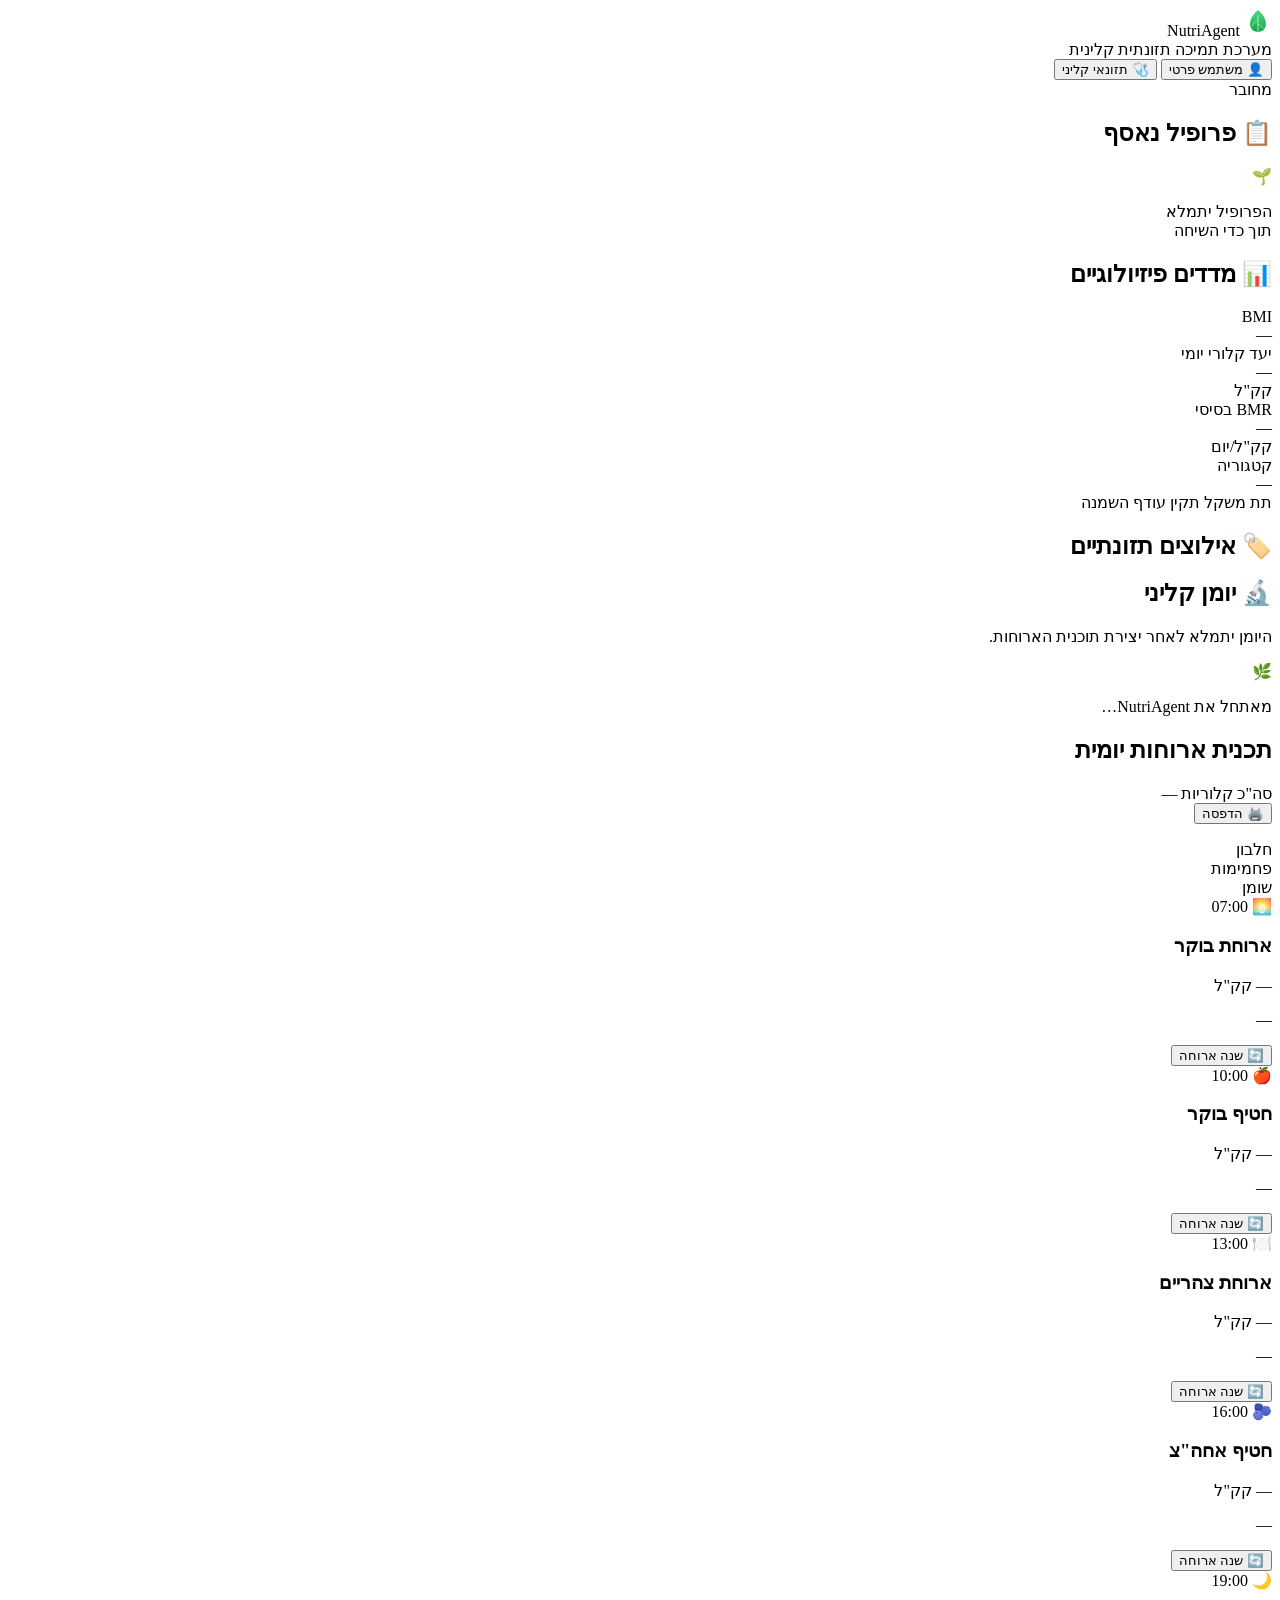
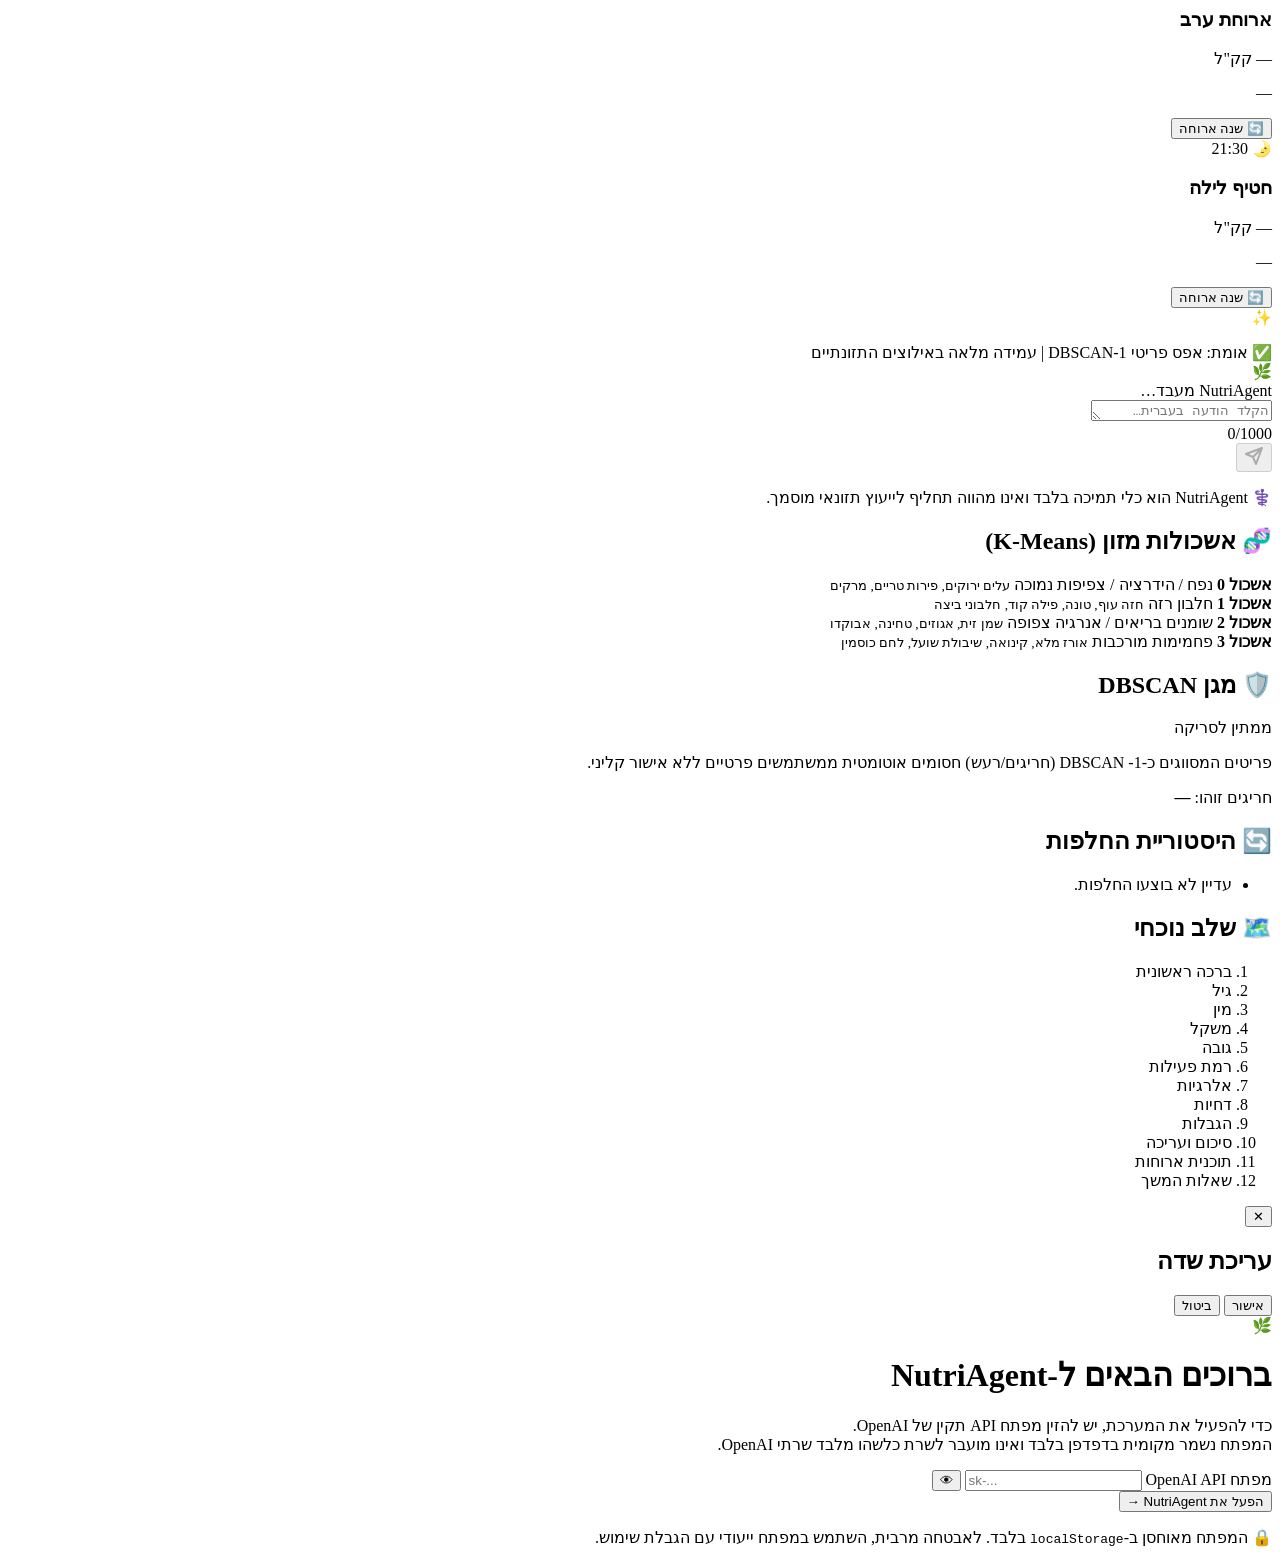
==== index-2.html @ 7a37e605 "Add files via upload" ====
<!DOCTYPE html>
<html lang="he" dir="rtl">
<head>
  <meta charset="UTF-8" />
  <meta name="viewport" content="width=device-width, initial-scale=1.0" />
  <meta name="description" content="NutriAgent – מערכת תמיכה קלינית חכמה לתזונאים ולמשתמשים פרטיים" />
  <meta name="theme-color" content="#0a1628" />
  <title>NutriAgent | מערכת תזונה חכמה</title>

  <!-- ================================================================
       GOOGLE FONTS — Chosen for clinical authority + Hebrew readability
       Heebo: Best-in-class RTL Hebrew display & body font
       DM Serif Display: Elegant Latin/numeral accent headlines
  ================================================================ -->
  <link rel="preconnect" href="https://fonts.googleapis.com" />
  <link rel="preconnect" href="https://fonts.gstatic.com" crossorigin />
  <link
    href="https://fonts.googleapis.com/css2?family=Heebo:wght@300;400;500;600;700;800;900&family=DM+Serif+Display:ital@0;1&family=JetBrains+Mono:wght@400;500&display=swap"
    rel="stylesheet"
  />

  <!-- Main stylesheet -->
  <link rel="stylesheet" href="style.css" />
</head>

<body>

  <!-- ================================================================
       AMBIENT BACKGROUND LAYER
       Subtle animated mesh gradient providing clinical-modern depth
  ================================================================ -->
  <div class="bg-ambient" aria-hidden="true">
    <div class="bg-orb bg-orb--1"></div>
    <div class="bg-orb bg-orb--2"></div>
    <div class="bg-orb bg-orb--3"></div>
    <div class="bg-noise"></div>
  </div>

  <!-- ================================================================
       ROOT APPLICATION WRAPPER
  ================================================================ -->
  <div id="app-root" class="app-root">

    <!-- ============================================================
         TOP NAVIGATION BAR
    ============================================================ -->
    <header class="topbar" role="banner">
      <div class="topbar__inner">

        <!-- Brand -->
        <div class="topbar__brand">
          <div class="brand-logo" aria-hidden="true">
            <span class="brand-logo__icon">
              <!-- Leaf/DNA icon inline SVG -->
              <svg width="28" height="28" viewBox="0 0 28 28" fill="none" xmlns="http://www.w3.org/2000/svg" aria-hidden="true">
                <path d="M14 2C14 2 6 8 6 16C6 20.418 9.582 24 14 24C18.418 24 22 20.418 22 16C22 8 14 2 14 2Z" fill="url(#leafGrad)" />
                <path d="M14 8V24" stroke="rgba(255,255,255,0.4)" stroke-width="1.5" stroke-linecap="round"/>
                <path d="M14 12C14 12 10 14 8 18" stroke="rgba(255,255,255,0.3)" stroke-width="1.2" stroke-linecap="round"/>
                <path d="M14 16C14 16 17 17.5 19 20" stroke="rgba(255,255,255,0.3)" stroke-width="1.2" stroke-linecap="round"/>
                <defs>
                  <linearGradient id="leafGrad" x1="14" y1="2" x2="14" y2="24" gradientUnits="userSpaceOnUse">
                    <stop offset="0%" stop-color="#4ade80"/>
                    <stop offset="100%" stop-color="#16a34a"/>
                  </linearGradient>
                </defs>
              </svg>
            </span>
            <span class="brand-logo__wordmark">
              <span class="brand-logo__nutri">Nutri</span><span class="brand-logo__agent">Agent</span>
            </span>
          </div>
          <div class="brand-tagline">מערכת תמיכה תזונתית קלינית</div>
        </div>

        <!-- Mode toggle: Dietitian / Private User -->
        <nav class="topbar__mode-toggle" role="tablist" aria-label="בחירת מצב שימוש">
          <button
            class="mode-btn mode-btn--active"
            id="btn-mode-private"
            role="tab"
            aria-selected="true"
            aria-controls="panel-chat"
            data-mode="private"
          >
            <span class="mode-btn__icon">👤</span>
            <span class="mode-btn__label">משתמש פרטי</span>
          </button>
          <button
            class="mode-btn"
            id="btn-mode-clinical"
            role="tab"
            aria-selected="false"
            aria-controls="panel-chat"
            data-mode="clinical"
          >
            <span class="mode-btn__icon">🩺</span>
            <span class="mode-btn__label">תזונאי קליני</span>
          </button>
        </nav>

        <!-- Status indicators -->
        <div class="topbar__status" aria-live="polite" aria-atomic="true">
          <div class="status-dot status-dot--online" id="api-status-dot" title="חיבור API פעיל"></div>
          <span class="status-label" id="api-status-label">מחובר</span>
        </div>

      </div>
    </header>

    <!-- ============================================================
         MAIN CONTENT AREA — Three-panel layout
    ============================================================ -->
    <main class="main-layout" role="main">

      <!-- ----------------------------------------------------------
           LEFT SIDEBAR — Patient/User Profile Panel
      ---------------------------------------------------------- -->
      <aside class="sidebar sidebar--left" id="sidebar-profile" aria-label="פרופיל משתמש">
        <div class="sidebar__inner">

          <div class="sidebar__section">
            <h2 class="sidebar__title">
              <span class="sidebar__title-icon" aria-hidden="true">📋</span>
              פרופיל נאסף
            </h2>
            <!-- Profile data slots — populated by chatbot-ui.js -->
            <div class="profile-card" id="profile-card">
              <div class="profile-empty-state" id="profile-empty-state">
                <div class="profile-empty-state__icon" aria-hidden="true">🌱</div>
                <p class="profile-empty-state__text">הפרופיל יתמלא<br/>תוך כדי השיחה</p>
              </div>
              <!-- Dynamic profile fields rendered here -->
              <dl class="profile-fields" id="profile-fields" aria-label="שדות פרופיל תזונתי"></dl>
            </div>
          </div>

          <!-- BMI / BMR Metrics Block -->
          <div class="sidebar__section sidebar__section--metrics" id="metrics-block" aria-hidden="true">
            <h2 class="sidebar__title">
              <span class="sidebar__title-icon" aria-hidden="true">📊</span>
              מדדים פיזיולוגיים
            </h2>
            <div class="metrics-grid">
              <div class="metric-tile" id="metric-bmi">
                <div class="metric-tile__label">BMI</div>
                <div class="metric-tile__value" id="metric-bmi-value">—</div>
                <div class="metric-tile__badge" id="metric-bmi-badge"></div>
              </div>
              <div class="metric-tile" id="metric-calories">
                <div class="metric-tile__label">יעד קלורי יומי</div>
                <div class="metric-tile__value" id="metric-calories-value">—</div>
                <div class="metric-tile__unit">קק"ל</div>
              </div>
              <div class="metric-tile" id="metric-bmr">
                <div class="metric-tile__label">BMR בסיסי</div>
                <div class="metric-tile__value" id="metric-bmr-value">—</div>
                <div class="metric-tile__unit">קק"ל/יום</div>
              </div>
              <div class="metric-tile" id="metric-bmi-category">
                <div class="metric-tile__label">קטגוריה</div>
                <div class="metric-tile__value metric-tile__value--category" id="metric-category-value">—</div>
              </div>
            </div>
            <!-- Pediatric BMI Gauge -->
            <div class="bmi-gauge-container" id="bmi-gauge-container" aria-hidden="true">
              <div class="bmi-gauge__track">
                <div class="bmi-gauge__fill bmi-gauge__fill--underweight"></div>
                <div class="bmi-gauge__fill bmi-gauge__fill--normal"></div>
                <div class="bmi-gauge__fill bmi-gauge__fill--overweight"></div>
                <div class="bmi-gauge__fill bmi-gauge__fill--obese"></div>
              </div>
              <div class="bmi-gauge__needle" id="bmi-gauge-needle" aria-hidden="true"></div>
              <div class="bmi-gauge__labels">
                <span>תת משקל</span>
                <span>תקין</span>
                <span>עודף</span>
                <span>השמנה</span>
              </div>
            </div>
          </div>

          <!-- Dietary Tags Cloud -->
          <div class="sidebar__section" id="dietary-tags-section" aria-hidden="true">
            <h2 class="sidebar__title">
              <span class="sidebar__title-icon" aria-hidden="true">🏷️</span>
              אילוצים תזונתיים
            </h2>
            <div class="tags-cloud" id="dietary-tags-cloud" aria-label="תגי אילוצים תזונתיים"></div>
          </div>

          <!-- Clinical audit note (visible only in clinical mode) -->
          <div class="sidebar__section sidebar__section--clinical" id="clinical-audit-section" aria-hidden="true">
            <h2 class="sidebar__title">
              <span class="sidebar__title-icon" aria-hidden="true">🔬</span>
              יומן קליני
            </h2>
            <div class="clinical-log" id="clinical-log">
              <p class="clinical-log__empty">היומן יתמלא לאחר יצירת תוכנית הארוחות.</p>
            </div>
          </div>

        </div>
      </aside>

      <!-- ----------------------------------------------------------
           CENTER PANEL — Chat Interface
      ---------------------------------------------------------- -->
      <section
        class="chat-panel"
        id="panel-chat"
        role="tabpanel"
        aria-labelledby="btn-mode-private"
      >

        <!-- Chat messages scroll area -->
        <div
          class="chat-messages"
          id="chat-messages"
          role="log"
          aria-live="polite"
          aria-relevant="additions"
          aria-label="הודעות שיחה"
        >
          <!-- Dynamic message bubbles rendered here by chatbot-ui.js -->

          <!-- Initial loader shown until FSM boots -->
          <div class="chat-boot-loader" id="chat-boot-loader" aria-live="assertive">
            <div class="boot-spinner" aria-hidden="true">
              <div class="boot-spinner__ring"></div>
              <div class="boot-spinner__leaf" aria-hidden="true">🌿</div>
            </div>
            <p class="boot-text">מאתחל את NutriAgent…</p>
          </div>

        </div>

        <!-- --------------------------------------------------------
             MEAL PLAN DASHBOARD — Hidden until plan is generated
        -------------------------------------------------------- -->
        <div
          class="meal-dashboard"
          id="meal-dashboard"
          aria-label="לוח תכנית ארוחות יומית"
          aria-hidden="true"
          role="region"
        >
          <!-- Dashboard Header -->
          <div class="meal-dashboard__header">
            <div class="meal-dashboard__title-group">
              <h2 class="meal-dashboard__title">תכנית ארוחות יומית</h2>
              <p class="meal-dashboard__subtitle" id="meal-plan-date"></p>
            </div>
            <div class="meal-dashboard__totals" id="meal-dashboard-totals" aria-label="סיכום קלורי">
              <div class="total-badge">
                <span class="total-badge__label">סה"כ קלוריות</span>
                <span class="total-badge__value" id="total-calories-display">—</span>
              </div>
            </div>
            <button
              class="btn btn--secondary btn--sm"
              id="btn-print-plan"
              aria-label="הדפסת תוכנית ארוחות"
              title="הדפס / שמור PDF"
            >
              <span aria-hidden="true">🖨️</span> הדפסה
            </button>
          </div>

          <!-- Calorie Calculation Clinical Breakdown -->
          <div class="calorie-breakdown-strip" id="calorie-breakdown-strip" aria-label="פירוט חישוב קלורי">
            <p class="calorie-breakdown-strip__text" id="calorie-breakdown-text"></p>
          </div>

          <!-- Macro Distribution Bar -->
          <div class="macro-bar-container" id="macro-bar-container" aria-label="התפלגות מאקרו-נוטריאנטים" aria-hidden="true">
            <div class="macro-bar" id="macro-bar">
              <div class="macro-bar__segment macro-bar__segment--protein" id="macro-seg-protein" style="width:0%">
                <span class="macro-bar__label">חלבון</span>
              </div>
              <div class="macro-bar__segment macro-bar__segment--carbs" id="macro-seg-carbs" style="width:0%">
                <span class="macro-bar__label">פחמימות</span>
              </div>
              <div class="macro-bar__segment macro-bar__segment--fat" id="macro-seg-fat" style="width:0%">
                <span class="macro-bar__label">שומן</span>
              </div>
            </div>
          </div>

          <!-- 6-Meal Grid -->
          <div class="meals-grid" id="meals-grid" aria-label="רשת ארוחות יומית">

            <!-- BREAKFAST -->
            <article class="meal-card" id="meal-card-breakfast" data-meal="breakfast" aria-label="ארוחת בוקר">
              <div class="meal-card__header">
                <div class="meal-card__time-badge">
                  <span class="meal-card__emoji" aria-hidden="true">🌅</span>
                  <span class="meal-card__time">07:00</span>
                </div>
                <h3 class="meal-card__meal-name">ארוחת בוקר</h3>
                <div class="meal-card__calories">
                  <span class="meal-card__cal-value" id="cal-breakfast">—</span>
                  <span class="meal-card__cal-unit">קק"ל</span>
                </div>
              </div>
              <div class="meal-card__body">
                <p class="meal-card__item-name" id="meal-name-breakfast">—</p>
                <p class="meal-card__description" id="meal-desc-breakfast"></p>
              </div>
              <div class="meal-card__footer">
                <div class="meal-card__cluster-tag" id="cluster-breakfast" aria-label="אשכול תזונתי"></div>
                <button
                  class="btn btn--swap"
                  data-meal="breakfast"
                  aria-label="החלפת ארוחת בוקר"
                  title="🔄 שנה ארוחה"
                >
                  🔄 שנה ארוחה
                </button>
              </div>
            </article>

            <!-- MORNING SNACK -->
            <article class="meal-card meal-card--snack" id="meal-card-morning_snack" data-meal="morning_snack" aria-label="חטיף בוקר">
              <div class="meal-card__header">
                <div class="meal-card__time-badge">
                  <span class="meal-card__emoji" aria-hidden="true">🍎</span>
                  <span class="meal-card__time">10:00</span>
                </div>
                <h3 class="meal-card__meal-name">חטיף בוקר</h3>
                <div class="meal-card__calories">
                  <span class="meal-card__cal-value" id="cal-morning_snack">—</span>
                  <span class="meal-card__cal-unit">קק"ל</span>
                </div>
              </div>
              <div class="meal-card__body">
                <p class="meal-card__item-name" id="meal-name-morning_snack">—</p>
                <p class="meal-card__description" id="meal-desc-morning_snack"></p>
              </div>
              <div class="meal-card__footer">
                <div class="meal-card__cluster-tag" id="cluster-morning_snack"></div>
                <button
                  class="btn btn--swap"
                  data-meal="morning_snack"
                  aria-label="החלפת חטיף בוקר"
                >
                  🔄 שנה ארוחה
                </button>
              </div>
            </article>

            <!-- LUNCH -->
            <article class="meal-card meal-card--main" id="meal-card-lunch" data-meal="lunch" aria-label="ארוחת צהריים">
              <div class="meal-card__header">
                <div class="meal-card__time-badge">
                  <span class="meal-card__emoji" aria-hidden="true">🍽️</span>
                  <span class="meal-card__time">13:00</span>
                </div>
                <h3 class="meal-card__meal-name">ארוחת צהריים</h3>
                <div class="meal-card__calories">
                  <span class="meal-card__cal-value" id="cal-lunch">—</span>
                  <span class="meal-card__cal-unit">קק"ל</span>
                </div>
              </div>
              <div class="meal-card__body">
                <p class="meal-card__item-name" id="meal-name-lunch">—</p>
                <p class="meal-card__description" id="meal-desc-lunch"></p>
              </div>
              <div class="meal-card__footer">
                <div class="meal-card__cluster-tag" id="cluster-lunch"></div>
                <button
                  class="btn btn--swap"
                  data-meal="lunch"
                  aria-label="החלפת ארוחת צהריים"
                >
                  🔄 שנה ארוחה
                </button>
              </div>
            </article>

            <!-- AFTERNOON SNACK -->
            <article class="meal-card meal-card--snack" id="meal-card-afternoon_snack" data-meal="afternoon_snack" aria-label="חטיף אחר הצהריים">
              <div class="meal-card__header">
                <div class="meal-card__time-badge">
                  <span class="meal-card__emoji" aria-hidden="true">🫐</span>
                  <span class="meal-card__time">16:00</span>
                </div>
                <h3 class="meal-card__meal-name">חטיף אחה"צ</h3>
                <div class="meal-card__calories">
                  <span class="meal-card__cal-value" id="cal-afternoon_snack">—</span>
                  <span class="meal-card__cal-unit">קק"ל</span>
                </div>
              </div>
              <div class="meal-card__body">
                <p class="meal-card__item-name" id="meal-name-afternoon_snack">—</p>
                <p class="meal-card__description" id="meal-desc-afternoon_snack"></p>
              </div>
              <div class="meal-card__footer">
                <div class="meal-card__cluster-tag" id="cluster-afternoon_snack"></div>
                <button
                  class="btn btn--swap"
                  data-meal="afternoon_snack"
                  aria-label="החלפת חטיף אחר הצהריים"
                >
                  🔄 שנה ארוחה
                </button>
              </div>
            </article>

            <!-- DINNER -->
            <article class="meal-card meal-card--main" id="meal-card-dinner" data-meal="dinner" aria-label="ארוחת ערב">
              <div class="meal-card__header">
                <div class="meal-card__time-badge">
                  <span class="meal-card__emoji" aria-hidden="true">🌙</span>
                  <span class="meal-card__time">19:00</span>
                </div>
                <h3 class="meal-card__meal-name">ארוחת ערב</h3>
                <div class="meal-card__calories">
                  <span class="meal-card__cal-value" id="cal-dinner">—</span>
                  <span class="meal-card__cal-unit">קק"ל</span>
                </div>
              </div>
              <div class="meal-card__body">
                <p class="meal-card__item-name" id="meal-name-dinner">—</p>
                <p class="meal-card__description" id="meal-desc-dinner"></p>
              </div>
              <div class="meal-card__footer">
                <div class="meal-card__cluster-tag" id="cluster-dinner"></div>
                <button
                  class="btn btn--swap"
                  data-meal="dinner"
                  aria-label="החלפת ארוחת ערב"
                >
                  🔄 שנה ארוחה
                </button>
              </div>
            </article>

            <!-- EVENING SNACK -->
            <article class="meal-card meal-card--snack" id="meal-card-evening_snack" data-meal="evening_snack" aria-label="חטיף לילה">
              <div class="meal-card__header">
                <div class="meal-card__time-badge">
                  <span class="meal-card__emoji" aria-hidden="true">🌛</span>
                  <span class="meal-card__time">21:30</span>
                </div>
                <h3 class="meal-card__meal-name">חטיף לילה</h3>
                <div class="meal-card__calories">
                  <span class="meal-card__cal-value" id="cal-evening_snack">—</span>
                  <span class="meal-card__cal-unit">קק"ל</span>
                </div>
              </div>
              <div class="meal-card__body">
                <p class="meal-card__item-name" id="meal-name-evening_snack">—</p>
                <p class="meal-card__description" id="meal-desc-evening_snack"></p>
              </div>
              <div class="meal-card__footer">
                <div class="meal-card__cluster-tag" id="cluster-evening_snack"></div>
                <button
                  class="btn btn--swap"
                  data-meal="evening_snack"
                  aria-label="החלפת חטיף לילה"
                >
                  🔄 שנה ארוחה
                </button>
              </div>
            </article>

          </div><!-- /meals-grid -->

          <!-- AI Summary Banner -->
          <div class="plan-summary-banner" id="plan-summary-banner" aria-label="סיכום תוכנית תזונה" aria-hidden="true">
            <div class="plan-summary-banner__icon" aria-hidden="true">✨</div>
            <p class="plan-summary-banner__text" id="plan-summary-text"></p>
          </div>

          <!-- DBSCAN Compliance Badge -->
          <div class="compliance-badge" id="compliance-badge" aria-label="אישור עמידה בסטנדרטים" aria-hidden="true">
            <span class="compliance-badge__icon" aria-hidden="true">✅</span>
            <span class="compliance-badge__text">אומת: אפס פריטי DBSCAN-1 | עמידה מלאה באילוצים התזונתיים</span>
          </div>

        </div><!-- /meal-dashboard -->

        <!-- --------------------------------------------------------
             CHAT INPUT AREA
        -------------------------------------------------------- -->
        <div class="chat-input-area" id="chat-input-area" role="form" aria-label="אזור הקלדת הודעה">

          <!-- Typing indicator (shown while AI is processing) -->
          <div class="typing-indicator" id="typing-indicator" aria-hidden="true" aria-live="polite">
            <div class="typing-indicator__avatar" aria-hidden="true">🌿</div>
            <div class="typing-indicator__dots" aria-label="NutriAgent מקליד...">
              <span></span><span></span><span></span>
            </div>
            <span class="typing-indicator__label">NutriAgent מעבד…</span>
          </div>

          <!-- Quick-reply suggestion chips -->
          <div class="quick-chips" id="quick-chips" role="group" aria-label="תגובות מהירות מוצעות" aria-hidden="true">
            <!-- Populated dynamically by chatbot-ui.js -->
          </div>

          <!-- Main input row -->
          <div class="input-row">
            <div class="input-wrapper">
              <textarea
                id="user-input"
                class="chat-input"
                rows="1"
                placeholder="הקלד הודעה בעברית…"
                aria-label="שדה הקלדת הודעה בעברית"
                aria-multiline="true"
                autocomplete="off"
                autocorrect="off"
                spellcheck="false"
                dir="rtl"
                maxlength="1000"
              ></textarea>
              <div class="input-char-counter" id="input-char-counter" aria-hidden="true">
                <span id="char-count">0</span>/1000
              </div>
            </div>
            <button
              class="btn btn--send"
              id="btn-send"
              aria-label="שלח הודעה"
              title="שלח (Enter)"
              disabled
            >
              <svg width="20" height="20" viewBox="0 0 20 20" fill="none" xmlns="http://www.w3.org/2000/svg" aria-hidden="true">
                <path d="M18 2L9 11M18 2L12 18L9 11M18 2L2 8L9 11" stroke="currentColor" stroke-width="2" stroke-linecap="round" stroke-linejoin="round"/>
              </svg>
            </button>
          </div>

          <!-- Disclaimer strip -->
          <p class="input-disclaimer">
            ⚕️ NutriAgent הוא כלי תמיכה בלבד ואינו מהווה תחליף לייעוץ תזונאי מוסמך.
          </p>

        </div><!-- /chat-input-area -->

      </section><!-- /chat-panel -->

      <!-- ----------------------------------------------------------
           RIGHT SIDEBAR — Nutritional Intelligence Panel
      ---------------------------------------------------------- -->
      <aside class="sidebar sidebar--right" id="sidebar-intel" aria-label="מידע תזונתי נוסף">
        <div class="sidebar__inner">

          <!-- K-Means Cluster Legend -->
          <div class="sidebar__section">
            <h2 class="sidebar__title">
              <span class="sidebar__title-icon" aria-hidden="true">🧬</span>
              אשכולות מזון (K-Means)
            </h2>
            <div class="cluster-legend">
              <div class="cluster-legend__item cluster-legend__item--0">
                <div class="cluster-legend__dot"></div>
                <div class="cluster-legend__info">
                  <strong>אשכול 0</strong>
                  <span>נפח / הידרציה / צפיפות נמוכה</span>
                  <small>עלים ירוקים, פירות טריים, מרקים</small>
                </div>
              </div>
              <div class="cluster-legend__item cluster-legend__item--1">
                <div class="cluster-legend__dot"></div>
                <div class="cluster-legend__info">
                  <strong>אשכול 1</strong>
                  <span>חלבון רזה</span>
                  <small>חזה עוף, טונה, פילה קוד, חלבוני ביצה</small>
                </div>
              </div>
              <div class="cluster-legend__item cluster-legend__item--2">
                <div class="cluster-legend__dot"></div>
                <div class="cluster-legend__info">
                  <strong>אשכול 2</strong>
                  <span>שומנים בריאים / אנרגיה צפופה</span>
                  <small>שמן זית, אגוזים, טחינה, אבוקדו</small>
                </div>
              </div>
              <div class="cluster-legend__item cluster-legend__item--3">
                <div class="cluster-legend__dot"></div>
                <div class="cluster-legend__info">
                  <strong>אשכול 3</strong>
                  <span>פחמימות מורכבות</span>
                  <small>אורז מלא, קינואה, שיבולת שועל, לחם כוסמין</small>
                </div>
              </div>
            </div>
          </div>

          <!-- DBSCAN Guardrail Status -->
          <div class="sidebar__section">
            <h2 class="sidebar__title">
              <span class="sidebar__title-icon" aria-hidden="true">🛡️</span>
              מגן DBSCAN
            </h2>
            <div class="dbscan-status-card" id="dbscan-status-card">
              <div class="dbscan-status-card__header">
                <span class="dbscan-status-card__badge dbscan-status-card__badge--idle" id="dbscan-badge">
                  ממתין לסריקה
                </span>
              </div>
              <p class="dbscan-status-card__desc">
                פריטים המסווגים כ-DBSCAN -1 (חריגים/רעש) חסומים אוטומטית ממשתמשים פרטיים ללא אישור קליני.
              </p>
              <div class="dbscan-outlier-count" id="dbscan-outlier-count" aria-hidden="true">
                <span>חריגים זוהו:</span>
                <strong id="dbscan-count-val">—</strong>
              </div>
            </div>
          </div>

          <!-- Swap History Log -->
          <div class="sidebar__section" id="swap-history-section">
            <h2 class="sidebar__title">
              <span class="sidebar__title-icon" aria-hidden="true">🔄</span>
              היסטוריית החלפות
            </h2>
            <ul class="swap-history-list" id="swap-history-list" aria-label="רשימת החלפות ארוחות" aria-live="polite">
              <li class="swap-history-list__empty" id="swap-history-empty">
                עדיין לא בוצעו החלפות.
              </li>
            </ul>
          </div>

          <!-- Progress / FSM Stage indicator -->
          <div class="sidebar__section">
            <h2 class="sidebar__title">
              <span class="sidebar__title-icon" aria-hidden="true">🗺️</span>
              שלב נוכחי
            </h2>
            <ol class="fsm-stage-list" id="fsm-stage-list" aria-label="מצב אסיף הנתונים">
              <li class="fsm-stage fsm-stage--active" data-stage="greeting">ברכה ראשונית</li>
              <li class="fsm-stage" data-stage="age">גיל</li>
              <li class="fsm-stage" data-stage="gender">מין</li>
              <li class="fsm-stage" data-stage="weight">משקל</li>
              <li class="fsm-stage" data-stage="height">גובה</li>
              <li class="fsm-stage" data-stage="activity">רמת פעילות</li>
              <li class="fsm-stage" data-stage="allergies">אלרגיות</li>
              <li class="fsm-stage" data-stage="dislikes">דחיות</li>
              <li class="fsm-stage" data-stage="restrictions">הגבלות</li>
              <li class="fsm-stage" data-stage="summary">סיכום ועריכה</li>
              <li class="fsm-stage" data-stage="meal_plan">תוכנית ארוחות</li>
              <li class="fsm-stage" data-stage="followup">שאלות המשך</li>
            </ol>
          </div>

        </div>
      </aside><!-- /sidebar-right -->

    </main><!-- /main-layout -->

    <!-- ============================================================
         GLOBAL MODAL — Used for edit field dialogs & confirmations
    ============================================================ -->
    <div
      class="modal-overlay"
      id="modal-overlay"
      role="dialog"
      aria-modal="true"
      aria-labelledby="modal-title"
      aria-hidden="true"
    >
      <div class="modal" id="modal">
        <button class="modal__close" id="modal-close" aria-label="סגור חלון">✕</button>
        <h2 class="modal__title" id="modal-title">עריכת שדה</h2>
        <div class="modal__body" id="modal-body">
          <!-- Dynamic content injected by chatbot-ui.js -->
        </div>
        <div class="modal__footer">
          <button class="btn btn--primary" id="modal-confirm">אישור</button>
          <button class="btn btn--ghost" id="modal-cancel">ביטול</button>
        </div>
      </div>
    </div>

    <!-- ============================================================
         TOAST NOTIFICATION CONTAINER
    ============================================================ -->
    <div
      class="toast-container"
      id="toast-container"
      role="status"
      aria-live="polite"
      aria-atomic="false"
      aria-label="התראות מערכת"
    ></div>

    <!-- ============================================================
         API KEY SETUP OVERLAY — Shown on first launch if no key found
    ============================================================ -->
    <div
      class="api-key-overlay"
      id="api-key-overlay"
      role="dialog"
      aria-modal="true"
      aria-labelledby="api-key-overlay-title"
      aria-hidden="true"
    >
      <div class="api-key-card">
        <div class="api-key-card__logo" aria-hidden="true">🌿</div>
        <h1 class="api-key-card__title" id="api-key-overlay-title">ברוכים הבאים ל-NutriAgent</h1>
        <p class="api-key-card__desc">
          כדי להפעיל את המערכת, יש להזין מפתח API תקין של OpenAI.<br/>
          המפתח נשמר מקומית בדפדפן בלבד ואינו מועבר לשרת כלשהו מלבד שרתי OpenAI.
        </p>
        <div class="api-key-card__input-group">
          <label for="api-key-input" class="api-key-card__label">מפתח OpenAI API</label>
          <input
            type="password"
            id="api-key-input"
            class="api-key-card__input"
            placeholder="sk-..."
            autocomplete="off"
            spellcheck="false"
            dir="ltr"
            aria-required="true"
          />
          <button class="api-key-card__toggle" id="api-key-toggle" aria-label="הצג/הסתר מפתח" type="button">👁</button>
        </div>
        <div class="api-key-card__error" id="api-key-error" aria-live="assertive" role="alert"></div>
        <button class="btn btn--primary btn--full" id="api-key-confirm">
          הפעל את NutriAgent →
        </button>
        <p class="api-key-card__note">
          🔒 המפתח מאוחסן ב-<code>localStorage</code> בלבד. לאבטחה מרבית, השתמש במפתח ייעודי עם הגבלת שימוש.
        </p>
      </div>
    </div>

  </div><!-- /app-root -->

  <!-- ================================================================
       SCRIPTS — Loaded in dependency order
       All modules use ES6 patterns; deferred to after DOM parse
  ================================================================ -->
  <script src="openaiclient.js" defer></script>
  <script src="chatbot.js" defer></script>
  <script src="chatbot-ui.js" defer></script>

</body>
</html>
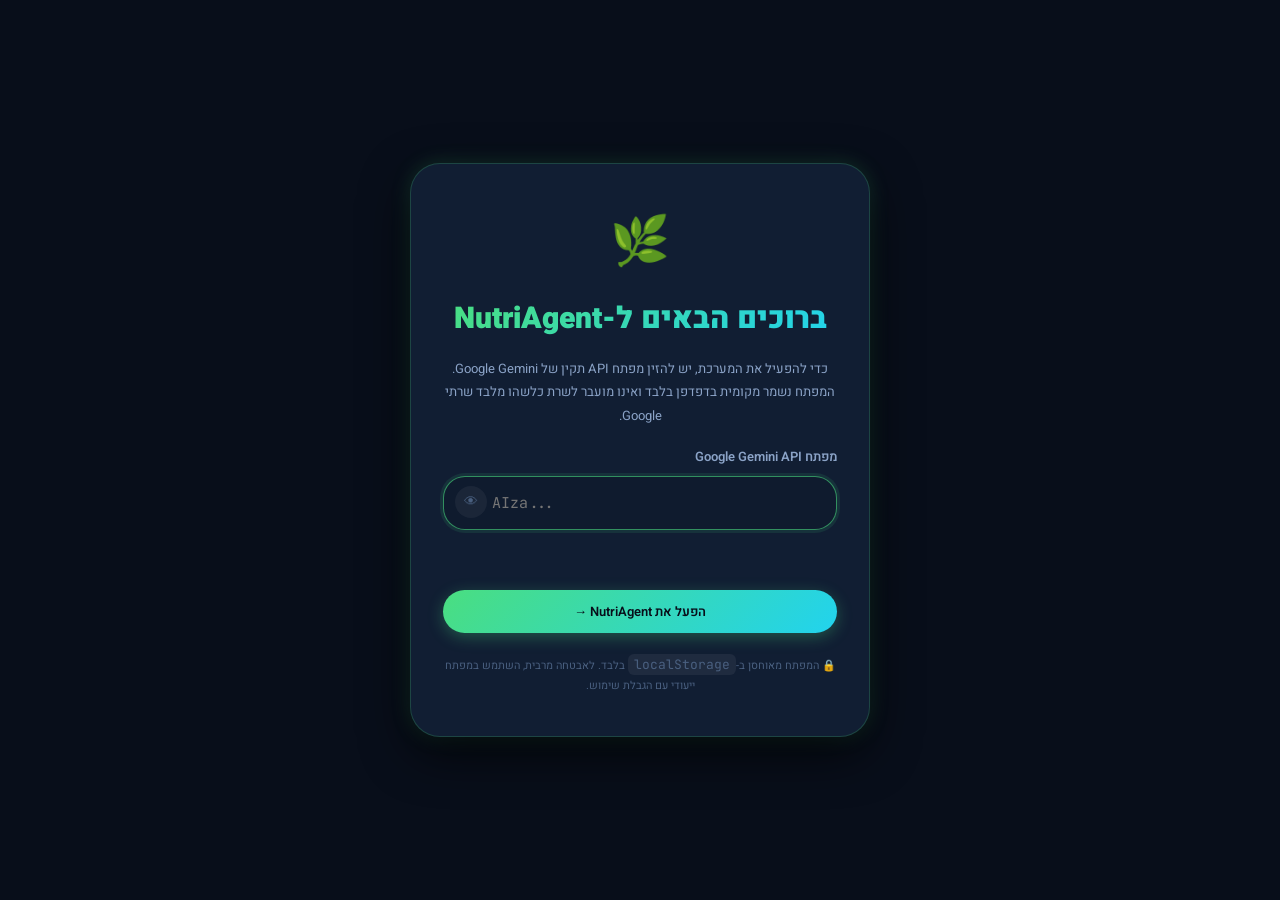
==== commit 70af3db1: "Migrate to Gemini 2.5 Flash, adult architecture, datasets & debug logger - Replace OpenAI client wit" ====
--- a/index-2.html
+++ b/index-2.html
@@ -702,16 +702,16 @@
         <div class="api-key-card__logo" aria-hidden="true">🌿</div>
         <h1 class="api-key-card__title" id="api-key-overlay-title">ברוכים הבאים ל-NutriAgent</h1>
         <p class="api-key-card__desc">
-          כדי להפעיל את המערכת, יש להזין מפתח API תקין של OpenAI.<br/>
-          המפתח נשמר מקומית בדפדפן בלבד ואינו מועבר לשרת כלשהו מלבד שרתי OpenAI.
+          כדי להפעיל את המערכת, יש להזין מפתח API תקין של Google Gemini.<br/>
+          המפתח נשמר מקומית בדפדפן בלבד ואינו מועבר לשרת כלשהו מלבד שרתי Google.
         </p>
         <div class="api-key-card__input-group">
-          <label for="api-key-input" class="api-key-card__label">מפתח OpenAI API</label>
+          <label for="api-key-input" class="api-key-card__label">מפתח Google Gemini API</label>
           <input
             type="password"
             id="api-key-input"
             class="api-key-card__input"
-            placeholder="sk-..."
+            placeholder="AIza..."
             autocomplete="off"
             spellcheck="false"
             dir="ltr"
@@ -735,7 +735,8 @@
        SCRIPTS — Loaded in dependency order
        All modules use ES6 patterns; deferred to after DOM parse
   ================================================================ -->
-  <script src="openaiclient.js" defer></script>
+  <script src="nutrilogger.js"></script>
+  <script src="geminiclient.js" defer></script>
   <script src="chatbot.js" defer></script>
   <script src="chatbot-ui.js" defer></script>
 
--- a/style.css
+++ b/style.css
@@ -0,0 +1,2362 @@
+/* ================================================================
+   NUTRIAGENT — MASTER STYLESHEET
+   Clinical-Modern Dark Theme | RTL Hebrew | Production Grade
+   
+   Table of Contents:
+   01. CSS Custom Properties (Design Tokens)
+   02. Reset & Base
+   03. Typography
+   04. Ambient Background
+   05. App Root & Layout
+   06. Top Navigation Bar
+   07. Mode Toggle
+   08. Sidebar (Left & Right)
+   09. Profile Card & Fields
+   10. Metrics Grid & BMI Gauge
+   11. Tags Cloud & Dietary Tags
+   12. Cluster Legend
+   13. DBSCAN Status Card
+   14. FSM Stage List
+   15. Chat Panel
+   16. Chat Messages & Bubbles
+   17. Typing Indicator
+   18. Quick Chips
+   19. Chat Input Area
+   20. Meal Dashboard
+   21. Meal Cards
+   22. Macro Bar
+   23. Plan Summary Banner
+   24. Compliance Badge
+   25. Swap History
+   26. Modal
+   27. Toast Notifications
+   28. API Key Overlay
+   29. Buttons
+   30. Scrollbars
+   31. Animations & Keyframes
+   32. Responsive / Media Queries
+================================================================ */
+
+
+/* ================================================================
+   01. CSS CUSTOM PROPERTIES — Design Tokens
+================================================================ */
+:root {
+  /* --- Color Palette --- */
+  --color-bg-base:        #080e1a;
+  --color-bg-surface:     #0d1525;
+  --color-bg-elevated:    #111e33;
+  --color-bg-card:        #142038;
+  --color-bg-card-hover:  #1a2b47;
+  --color-bg-input:       #0f1b2e;
+  --color-bg-overlay:     rgba(8, 14, 26, 0.85);
+
+  --color-border:         rgba(255, 255, 255, 0.07);
+  --color-border-active:  rgba(74, 222, 128, 0.35);
+  --color-border-focus:   rgba(74, 222, 128, 0.6);
+
+  /* --- Brand / Accent --- */
+  --color-accent-primary:   #4ade80;   /* emerald green */
+  --color-accent-secondary: #22d3ee;   /* cyan */
+  --color-accent-warm:      #fb923c;   /* orange — warnings */
+  --color-accent-danger:    #f87171;   /* red — alerts */
+  --color-accent-purple:    #a78bfa;   /* purple — clinical */
+  --color-accent-gold:      #fbbf24;   /* gold — highlights */
+
+  /* --- Text --- */
+  --color-text-primary:   #e8f0fe;
+  --color-text-secondary: #8ba3c7;
+  --color-text-muted:     #4a6080;
+  --color-text-inverse:   #080e1a;
+  --color-text-accent:    #4ade80;
+
+  /* --- Cluster Colors --- */
+  --cluster-0: #22d3ee;   /* hydration/volume — cyan */
+  --cluster-1: #4ade80;   /* lean protein — green */
+  --cluster-2: #fbbf24;   /* healthy fats — gold */
+  --cluster-3: #c084fc;   /* complex carbs — purple */
+
+  /* --- BMI Category Colors --- */
+  --bmi-underweight: #60a5fa;
+  --bmi-normal:      #4ade80;
+  --bmi-overweight:  #fbbf24;
+  --bmi-obese:       #f87171;
+
+  /* --- Spacing Scale --- */
+  --space-1:  4px;
+  --space-2:  8px;
+  --space-3:  12px;
+  --space-4:  16px;
+  --space-5:  20px;
+  --space-6:  24px;
+  --space-8:  32px;
+  --space-10: 40px;
+  --space-12: 48px;
+  --space-16: 64px;
+
+  /* --- Border Radius --- */
+  --radius-sm:   6px;
+  --radius-md:   10px;
+  --radius-lg:   16px;
+  --radius-xl:   22px;
+  --radius-2xl:  30px;
+  --radius-full: 9999px;
+
+  /* --- Shadows --- */
+  --shadow-sm:  0 1px 3px rgba(0,0,0,0.4);
+  --shadow-md:  0 4px 16px rgba(0,0,0,0.5);
+  --shadow-lg:  0 8px 32px rgba(0,0,0,0.6);
+  --shadow-xl:  0 16px 48px rgba(0,0,0,0.7);
+  --shadow-glow-green:  0 0 20px rgba(74, 222, 128, 0.2);
+  --shadow-glow-cyan:   0 0 20px rgba(34, 211, 238, 0.2);
+  --shadow-glow-gold:   0 0 20px rgba(251, 191, 36, 0.2);
+
+  /* --- Typography --- */
+  --font-primary: 'Heebo', sans-serif;
+  --font-display: 'DM Serif Display', serif;
+  --font-mono:    'JetBrains Mono', monospace;
+
+  --text-xs:   11px;
+  --text-sm:   13px;
+  --text-base: 15px;
+  --text-md:   17px;
+  --text-lg:   20px;
+  --text-xl:   24px;
+  --text-2xl:  30px;
+  --text-3xl:  38px;
+
+  --leading-tight:  1.2;
+  --leading-normal: 1.6;
+  --leading-loose:  1.8;
+
+  /* --- Layout --- */
+  --topbar-height:       64px;
+  --sidebar-width-left:  260px;
+  --sidebar-width-right: 240px;
+  --chat-max-width:      720px;
+
+  /* --- Transitions --- */
+  --transition-fast:   150ms cubic-bezier(0.4, 0, 0.2, 1);
+  --transition-normal: 250ms cubic-bezier(0.4, 0, 0.2, 1);
+  --transition-slow:   400ms cubic-bezier(0.4, 0, 0.2, 1);
+  --transition-spring: 350ms cubic-bezier(0.34, 1.56, 0.64, 1);
+}
+
+
+/* ================================================================
+   02. RESET & BASE
+================================================================ */
+*, *::before, *::after {
+  box-sizing: border-box;
+  margin: 0;
+  padding: 0;
+}
+
+html {
+  font-size: 16px;
+  scroll-behavior: smooth;
+  -webkit-text-size-adjust: 100%;
+}
+
+body {
+  font-family: var(--font-primary);
+  font-size: var(--text-base);
+  font-weight: 400;
+  line-height: var(--leading-normal);
+  color: var(--color-text-primary);
+  background-color: var(--color-bg-base);
+  direction: rtl;
+  min-height: 100vh;
+  overflow: hidden;
+  -webkit-font-smoothing: antialiased;
+  -moz-osx-font-smoothing: grayscale;
+}
+
+img, svg { display: block; max-width: 100%; }
+button { cursor: pointer; border: none; background: none; font-family: inherit; }
+input, textarea { font-family: inherit; }
+ul, ol { list-style: none; }
+a { text-decoration: none; color: inherit; }
+h1,h2,h3,h4,h5,h6 { font-weight: 700; line-height: var(--leading-tight); }
+
+/* Focus visible */
+:focus-visible {
+  outline: 2px solid var(--color-accent-primary);
+  outline-offset: 3px;
+  border-radius: var(--radius-sm);
+}
+
+
+/* ================================================================
+   03. TYPOGRAPHY
+================================================================ */
+.font-display { font-family: var(--font-display); }
+.font-mono    { font-family: var(--font-mono); }
+
+code, pre {
+  font-family: var(--font-mono);
+  font-size: var(--text-sm);
+  background: rgba(255,255,255,0.06);
+  border-radius: var(--radius-sm);
+  padding: 2px 6px;
+}
+
+
+/* ================================================================
+   04. AMBIENT BACKGROUND
+================================================================ */
+.bg-ambient {
+  position: fixed;
+  inset: 0;
+  pointer-events: none;
+  z-index: 0;
+  overflow: hidden;
+}
+
+.bg-orb {
+  position: absolute;
+  border-radius: 50%;
+  filter: blur(80px);
+  opacity: 0.12;
+  animation: orbFloat 20s ease-in-out infinite;
+}
+
+.bg-orb--1 {
+  width: 600px; height: 600px;
+  background: radial-gradient(circle, #4ade80 0%, transparent 70%);
+  top: -200px; right: -100px;
+  animation-duration: 25s;
+}
+
+.bg-orb--2 {
+  width: 500px; height: 500px;
+  background: radial-gradient(circle, #22d3ee 0%, transparent 70%);
+  bottom: -150px; left: -100px;
+  animation-duration: 30s;
+  animation-delay: -8s;
+}
+
+.bg-orb--3 {
+  width: 400px; height: 400px;
+  background: radial-gradient(circle, #a78bfa 0%, transparent 70%);
+  top: 40%; left: 40%;
+  animation-duration: 35s;
+  animation-delay: -15s;
+  opacity: 0.07;
+}
+
+.bg-noise {
+  position: absolute;
+  inset: 0;
+  background-image: url("data:image/svg+xml,%3Csvg viewBox='0 0 256 256' xmlns='http://www.w3.org/2000/svg'%3E%3Cfilter id='noise'%3E%3CfeTurbulence type='fractalNoise' baseFrequency='0.9' numOctaves='4' stitchTiles='stitch'/%3E%3C/filter%3E%3Crect width='100%25' height='100%25' filter='url(%23noise)' opacity='0.04'/%3E%3C/svg%3E");
+  opacity: 0.4;
+}
+
+
+/* ================================================================
+   05. APP ROOT & LAYOUT
+================================================================ */
+.app-root {
+  position: relative;
+  z-index: 1;
+  display: flex;
+  flex-direction: column;
+  height: 100vh;
+  overflow: hidden;
+}
+
+.main-layout {
+  display: grid;
+  grid-template-columns: var(--sidebar-width-left) 1fr var(--sidebar-width-right);
+  flex: 1;
+  overflow: hidden;
+  height: calc(100vh - var(--topbar-height));
+}
+
+
+/* ================================================================
+   06. TOP NAVIGATION BAR
+================================================================ */
+.topbar {
+  height: var(--topbar-height);
+  background: rgba(13, 21, 37, 0.95);
+  backdrop-filter: blur(20px);
+  -webkit-backdrop-filter: blur(20px);
+  border-bottom: 1px solid var(--color-border);
+  position: relative;
+  z-index: 100;
+  flex-shrink: 0;
+}
+
+.topbar__inner {
+  display: flex;
+  align-items: center;
+  justify-content: space-between;
+  height: 100%;
+  padding: 0 var(--space-6);
+  gap: var(--space-6);
+}
+
+/* Brand */
+.topbar__brand {
+  display: flex;
+  flex-direction: column;
+  gap: 2px;
+  flex-shrink: 0;
+}
+
+.brand-logo {
+  display: flex;
+  align-items: center;
+  gap: var(--space-2);
+}
+
+.brand-logo__icon {
+  width: 36px;
+  height: 36px;
+  background: linear-gradient(135deg, rgba(74,222,128,0.15), rgba(34,211,238,0.1));
+  border: 1px solid rgba(74,222,128,0.3);
+  border-radius: var(--radius-md);
+  display: flex;
+  align-items: center;
+  justify-content: center;
+  box-shadow: var(--shadow-glow-green);
+}
+
+.brand-logo__wordmark {
+  font-size: var(--text-xl);
+  font-weight: 800;
+  letter-spacing: -0.5px;
+}
+
+.brand-logo__nutri  { color: var(--color-accent-primary); }
+.brand-logo__agent  { color: var(--color-text-primary); }
+
+.brand-tagline {
+  font-size: var(--text-xs);
+  color: var(--color-text-muted);
+  font-weight: 400;
+  letter-spacing: 0.3px;
+}
+
+/* Status */
+.topbar__status {
+  display: flex;
+  align-items: center;
+  gap: var(--space-2);
+  flex-shrink: 0;
+}
+
+.status-dot {
+  width: 8px; height: 8px;
+  border-radius: 50%;
+  flex-shrink: 0;
+}
+
+.status-dot--online {
+  background: var(--color-accent-primary);
+  box-shadow: 0 0 8px rgba(74,222,128,0.6);
+  animation: statusPulse 2s ease-in-out infinite;
+}
+
+.status-dot--offline { background: var(--color-accent-danger); }
+.status-dot--loading { background: var(--color-accent-gold); }
+
+.status-label {
+  font-size: var(--text-xs);
+  color: var(--color-text-muted);
+  font-weight: 500;
+}
+
+
+/* ================================================================
+   07. MODE TOGGLE
+================================================================ */
+.topbar__mode-toggle {
+  display: flex;
+  align-items: center;
+  background: rgba(255,255,255,0.04);
+  border: 1px solid var(--color-border);
+  border-radius: var(--radius-full);
+  padding: 4px;
+  gap: 4px;
+}
+
+.mode-btn {
+  display: flex;
+  align-items: center;
+  gap: var(--space-2);
+  padding: var(--space-2) var(--space-4);
+  border-radius: var(--radius-full);
+  font-size: var(--text-sm);
+  font-weight: 500;
+  color: var(--color-text-muted);
+  transition: all var(--transition-normal);
+  white-space: nowrap;
+}
+
+.mode-btn:hover {
+  color: var(--color-text-primary);
+  background: rgba(255,255,255,0.06);
+}
+
+.mode-btn--active {
+  background: linear-gradient(135deg, rgba(74,222,128,0.2), rgba(34,211,238,0.15));
+  color: var(--color-accent-primary);
+  border: 1px solid rgba(74,222,128,0.3);
+  box-shadow: var(--shadow-glow-green);
+}
+
+.mode-btn__icon { font-size: 14px; }
+
+
+/* ================================================================
+   08. SIDEBAR (LEFT & RIGHT)
+================================================================ */
+.sidebar {
+  background: rgba(13, 21, 37, 0.6);
+  backdrop-filter: blur(12px);
+  overflow-y: auto;
+  overflow-x: hidden;
+  border-color: var(--color-border);
+}
+
+.sidebar--left  { border-left: 1px solid var(--color-border); }
+.sidebar--right { border-right: 1px solid var(--color-border); }
+
+.sidebar__inner {
+  padding: var(--space-5);
+  display: flex;
+  flex-direction: column;
+  gap: var(--space-5);
+}
+
+.sidebar__section {
+  background: rgba(255,255,255,0.02);
+  border: 1px solid var(--color-border);
+  border-radius: var(--radius-lg);
+  padding: var(--space-4);
+  transition: border-color var(--transition-normal);
+}
+
+.sidebar__section:hover { border-color: rgba(255,255,255,0.1); }
+
+.sidebar__section--metrics {
+  background: linear-gradient(135deg, rgba(74,222,128,0.04), rgba(34,211,238,0.03));
+  border-color: rgba(74,222,128,0.12);
+}
+
+.sidebar__section--clinical {
+  background: linear-gradient(135deg, rgba(167,139,250,0.05), rgba(167,139,250,0.02));
+  border-color: rgba(167,139,250,0.15);
+}
+
+.sidebar__title {
+  font-size: var(--text-sm);
+  font-weight: 700;
+  color: var(--color-text-secondary);
+  text-transform: uppercase;
+  letter-spacing: 0.8px;
+  margin-bottom: var(--space-3);
+  display: flex;
+  align-items: center;
+  gap: var(--space-2);
+}
+
+.sidebar__title-icon { font-size: 14px; }
+
+
+/* ================================================================
+   09. PROFILE CARD & FIELDS
+================================================================ */
+.profile-card { position: relative; }
+
+.profile-empty-state {
+  display: flex;
+  flex-direction: column;
+  align-items: center;
+  gap: var(--space-2);
+  padding: var(--space-5) 0;
+  text-align: center;
+}
+
+.profile-empty-state__icon {
+  font-size: 32px;
+  animation: gentleFloat 3s ease-in-out infinite;
+}
+
+.profile-empty-state__text {
+  font-size: var(--text-sm);
+  color: var(--color-text-muted);
+  line-height: var(--leading-loose);
+}
+
+.profile-fields {
+  display: flex;
+  flex-direction: column;
+  gap: var(--space-2);
+}
+
+.profile-field {
+  display: flex;
+  justify-content: space-between;
+  align-items: center;
+  padding: var(--space-2) var(--space-3);
+  background: rgba(255,255,255,0.03);
+  border-radius: var(--radius-md);
+  border: 1px solid var(--color-border);
+  gap: var(--space-2);
+  animation: slideInRight var(--transition-slow) both;
+}
+
+.profile-field dt {
+  font-size: var(--text-xs);
+  color: var(--color-text-muted);
+  font-weight: 500;
+  flex-shrink: 0;
+}
+
+.profile-field dd {
+  font-size: var(--text-sm);
+  color: var(--color-text-primary);
+  font-weight: 600;
+  text-align: left;
+  word-break: break-word;
+}
+
+.profile-field--highlight dd { color: var(--color-accent-primary); }
+
+
+/* ================================================================
+   10. METRICS GRID & BMI GAUGE
+================================================================ */
+.metrics-grid {
+  display: grid;
+  grid-template-columns: 1fr 1fr;
+  gap: var(--space-2);
+  margin-bottom: var(--space-3);
+}
+
+.metric-tile {
+  background: rgba(255,255,255,0.04);
+  border: 1px solid var(--color-border);
+  border-radius: var(--radius-md);
+  padding: var(--space-3);
+  text-align: center;
+  transition: all var(--transition-normal);
+  position: relative;
+  overflow: hidden;
+}
+
+.metric-tile::before {
+  content: '';
+  position: absolute;
+  inset: 0;
+  background: linear-gradient(135deg, transparent, rgba(74,222,128,0.05));
+  opacity: 0;
+  transition: opacity var(--transition-normal);
+}
+
+.metric-tile:hover::before { opacity: 1; }
+
+.metric-tile__label {
+  font-size: var(--text-xs);
+  color: var(--color-text-muted);
+  font-weight: 500;
+  margin-bottom: var(--space-1);
+  text-transform: uppercase;
+  letter-spacing: 0.5px;
+}
+
+.metric-tile__value {
+  font-size: var(--text-lg);
+  font-weight: 800;
+  color: var(--color-accent-primary);
+  line-height: 1;
+  font-family: var(--font-mono);
+}
+
+.metric-tile__value--category {
+  font-size: var(--text-sm);
+  font-family: var(--font-primary);
+}
+
+.metric-tile__unit {
+  font-size: 10px;
+  color: var(--color-text-muted);
+  margin-top: 2px;
+}
+
+.metric-tile__badge {
+  font-size: var(--text-xs);
+  font-weight: 600;
+  margin-top: var(--space-1);
+  padding: 2px 6px;
+  border-radius: var(--radius-full);
+  display: inline-block;
+}
+
+/* BMI Gauge */
+.bmi-gauge-container {
+  margin-top: var(--space-3);
+  position: relative;
+}
+
+.bmi-gauge__track {
+  display: flex;
+  height: 8px;
+  border-radius: var(--radius-full);
+  overflow: hidden;
+  gap: 2px;
+}
+
+.bmi-gauge__fill {
+  flex: 1;
+  border-radius: var(--radius-full);
+  opacity: 0.5;
+  transition: opacity var(--transition-normal);
+}
+
+.bmi-gauge__fill--underweight { background: var(--bmi-underweight); }
+.bmi-gauge__fill--normal      { background: var(--bmi-normal); }
+.bmi-gauge__fill--overweight  { background: var(--bmi-overweight); }
+.bmi-gauge__fill--obese       { background: var(--bmi-obese); }
+.bmi-gauge__fill--active      { opacity: 1; box-shadow: 0 0 8px currentColor; }
+
+.bmi-gauge__needle {
+  position: absolute;
+  top: -3px;
+  width: 14px; height: 14px;
+  background: white;
+  border: 2px solid var(--color-bg-base);
+  border-radius: 50%;
+  transform: translateX(50%);
+  transition: left var(--transition-slow);
+  box-shadow: var(--shadow-md);
+}
+
+.bmi-gauge__labels {
+  display: flex;
+  justify-content: space-between;
+  margin-top: var(--space-1);
+}
+
+.bmi-gauge__labels span {
+  font-size: 9px;
+  color: var(--color-text-muted);
+  flex: 1;
+  text-align: center;
+}
+
+
+/* ================================================================
+   11. TAGS CLOUD & DIETARY TAGS
+================================================================ */
+.tags-cloud {
+  display: flex;
+  flex-wrap: wrap;
+  gap: var(--space-2);
+}
+
+.dietary-tag {
+  display: inline-flex;
+  align-items: center;
+  gap: 4px;
+  padding: 3px 10px;
+  border-radius: var(--radius-full);
+  font-size: var(--text-xs);
+  font-weight: 600;
+  border: 1px solid transparent;
+  animation: tagPop var(--transition-spring) both;
+}
+
+.dietary-tag--restriction {
+  background: rgba(167,139,250,0.15);
+  border-color: rgba(167,139,250,0.3);
+  color: #c4b5fd;
+}
+
+.dietary-tag--allergy {
+  background: rgba(248,113,113,0.15);
+  border-color: rgba(248,113,113,0.3);
+  color: #fca5a5;
+}
+
+.dietary-tag--dislike {
+  background: rgba(251,191,36,0.12);
+  border-color: rgba(251,191,36,0.25);
+  color: #fcd34d;
+}
+
+.dietary-tag--none {
+  background: rgba(74,222,128,0.1);
+  border-color: rgba(74,222,128,0.2);
+  color: var(--color-accent-primary);
+}
+
+
+/* ================================================================
+   12. CLUSTER LEGEND
+================================================================ */
+.cluster-legend {
+  display: flex;
+  flex-direction: column;
+  gap: var(--space-3);
+}
+
+.cluster-legend__item {
+  display: flex;
+  align-items: flex-start;
+  gap: var(--space-2);
+  padding: var(--space-2) var(--space-3);
+  border-radius: var(--radius-md);
+  border: 1px solid var(--color-border);
+  transition: all var(--transition-normal);
+}
+
+.cluster-legend__item:hover {
+  background: rgba(255,255,255,0.03);
+}
+
+.cluster-legend__dot {
+  width: 10px; height: 10px;
+  border-radius: 50%;
+  flex-shrink: 0;
+  margin-top: 4px;
+}
+
+.cluster-legend__item--0 .cluster-legend__dot { background: var(--cluster-0); box-shadow: 0 0 6px var(--cluster-0); }
+.cluster-legend__item--1 .cluster-legend__dot { background: var(--cluster-1); box-shadow: 0 0 6px var(--cluster-1); }
+.cluster-legend__item--2 .cluster-legend__dot { background: var(--cluster-2); box-shadow: 0 0 6px var(--cluster-2); }
+.cluster-legend__item--3 .cluster-legend__dot { background: var(--cluster-3); box-shadow: 0 0 6px var(--cluster-3); }
+
+.cluster-legend__info {
+  display: flex;
+  flex-direction: column;
+  gap: 2px;
+}
+
+.cluster-legend__info strong {
+  font-size: var(--text-xs);
+  color: var(--color-text-primary);
+  font-weight: 700;
+}
+
+.cluster-legend__info span {
+  font-size: var(--text-xs);
+  color: var(--color-text-secondary);
+}
+
+.cluster-legend__info small {
+  font-size: 10px;
+  color: var(--color-text-muted);
+  font-style: italic;
+}
+
+
+/* ================================================================
+   13. DBSCAN STATUS CARD
+================================================================ */
+.dbscan-status-card {
+  display: flex;
+  flex-direction: column;
+  gap: var(--space-3);
+}
+
+.dbscan-status-card__header {
+  display: flex;
+  align-items: center;
+  gap: var(--space-2);
+}
+
+.dbscan-status-card__badge {
+  padding: 4px 10px;
+  border-radius: var(--radius-full);
+  font-size: var(--text-xs);
+  font-weight: 700;
+  border: 1px solid transparent;
+  transition: all var(--transition-normal);
+}
+
+.dbscan-status-card__badge--idle {
+  background: rgba(255,255,255,0.06);
+  border-color: var(--color-border);
+  color: var(--color-text-muted);
+}
+
+.dbscan-status-card__badge--scanning {
+  background: rgba(251,191,36,0.15);
+  border-color: rgba(251,191,36,0.3);
+  color: #fcd34d;
+  animation: statusPulse 1s ease-in-out infinite;
+}
+
+.dbscan-status-card__badge--clear {
+  background: rgba(74,222,128,0.15);
+  border-color: rgba(74,222,128,0.3);
+  color: var(--color-accent-primary);
+}
+
+.dbscan-status-card__badge--flagged {
+  background: rgba(248,113,113,0.15);
+  border-color: rgba(248,113,113,0.3);
+  color: #fca5a5;
+}
+
+.dbscan-status-card__desc {
+  font-size: var(--text-xs);
+  color: var(--color-text-muted);
+  line-height: var(--leading-loose);
+}
+
+.dbscan-outlier-count {
+  display: flex;
+  align-items: center;
+  justify-content: space-between;
+  padding: var(--space-2) var(--space-3);
+  background: rgba(255,255,255,0.03);
+  border-radius: var(--radius-sm);
+  font-size: var(--text-xs);
+  color: var(--color-text-secondary);
+}
+
+.dbscan-outlier-count strong {
+  font-family: var(--font-mono);
+  color: var(--color-accent-primary);
+}
+
+
+/* ================================================================
+   14. FSM STAGE LIST
+================================================================ */
+.fsm-stage-list {
+  display: flex;
+  flex-direction: column;
+  gap: 3px;
+  counter-reset: stage-counter;
+}
+
+.fsm-stage {
+  display: flex;
+  align-items: center;
+  gap: var(--space-2);
+  padding: var(--space-2) var(--space-3);
+  border-radius: var(--radius-md);
+  font-size: var(--text-xs);
+  color: var(--color-text-muted);
+  font-weight: 500;
+  position: relative;
+  counter-increment: stage-counter;
+  transition: all var(--transition-normal);
+}
+
+.fsm-stage::before {
+  content: counter(stage-counter);
+  width: 18px; height: 18px;
+  border-radius: 50%;
+  background: rgba(255,255,255,0.06);
+  border: 1px solid var(--color-border);
+  display: flex;
+  align-items: center;
+  justify-content: center;
+  font-size: 10px;
+  font-weight: 700;
+  flex-shrink: 0;
+  transition: all var(--transition-normal);
+}
+
+.fsm-stage--active {
+  color: var(--color-accent-primary);
+  background: rgba(74,222,128,0.08);
+}
+
+.fsm-stage--active::before {
+  background: rgba(74,222,128,0.2);
+  border-color: rgba(74,222,128,0.5);
+  color: var(--color-accent-primary);
+}
+
+.fsm-stage--complete {
+  color: var(--color-text-secondary);
+}
+
+.fsm-stage--complete::before {
+  content: '✓';
+  background: rgba(74,222,128,0.15);
+  border-color: rgba(74,222,128,0.3);
+  color: var(--color-accent-primary);
+}
+
+
+/* ================================================================
+   15. CHAT PANEL
+================================================================ */
+.chat-panel {
+  display: flex;
+  flex-direction: column;
+  background: rgba(10, 16, 32, 0.5);
+  position: relative;
+  overflow: hidden;
+}
+
+.chat-messages {
+  flex: 1;
+  overflow-y: auto;
+  padding: var(--space-6) var(--space-8);
+  display: flex;
+  flex-direction: column;
+  gap: var(--space-4);
+  scroll-behavior: smooth;
+}
+
+/* Boot Loader */
+.chat-boot-loader {
+  display: flex;
+  flex-direction: column;
+  align-items: center;
+  justify-content: center;
+  gap: var(--space-4);
+  flex: 1;
+  min-height: 200px;
+}
+
+.boot-spinner {
+  position: relative;
+  width: 60px; height: 60px;
+}
+
+.boot-spinner__ring {
+  position: absolute;
+  inset: 0;
+  border: 2px solid transparent;
+  border-top-color: var(--color-accent-primary);
+  border-radius: 50%;
+  animation: spin 1s linear infinite;
+}
+
+.boot-spinner__ring::before {
+  content: '';
+  position: absolute;
+  inset: 6px;
+  border: 2px solid transparent;
+  border-top-color: var(--color-accent-secondary);
+  border-radius: 50%;
+  animation: spin 0.7s linear infinite reverse;
+}
+
+.boot-spinner__leaf {
+  position: absolute;
+  inset: 0;
+  display: flex;
+  align-items: center;
+  justify-content: center;
+  font-size: 22px;
+  animation: gentleFloat 2s ease-in-out infinite;
+}
+
+.boot-text {
+  font-size: var(--text-sm);
+  color: var(--color-text-muted);
+  font-weight: 500;
+}
+
+
+/* ================================================================
+   16. CHAT MESSAGES & BUBBLES
+================================================================ */
+.message {
+  display: flex;
+  gap: var(--space-3);
+  animation: messageSlide 0.3s cubic-bezier(0.34, 1.56, 0.64, 1) both;
+  max-width: 85%;
+}
+
+.message--agent {
+  align-self: flex-start;
+}
+
+.message--user {
+  align-self: flex-end;
+  flex-direction: row-reverse;
+}
+
+.message__avatar {
+  width: 36px; height: 36px;
+  border-radius: var(--radius-md);
+  display: flex;
+  align-items: center;
+  justify-content: center;
+  font-size: 16px;
+  flex-shrink: 0;
+  align-self: flex-end;
+}
+
+.message--agent .message__avatar {
+  background: linear-gradient(135deg, rgba(74,222,128,0.2), rgba(34,211,238,0.15));
+  border: 1px solid rgba(74,222,128,0.25);
+}
+
+.message--user .message__avatar {
+  background: linear-gradient(135deg, rgba(167,139,250,0.2), rgba(167,139,250,0.1));
+  border: 1px solid rgba(167,139,250,0.25);
+}
+
+.message__bubble {
+  padding: var(--space-3) var(--space-5);
+  border-radius: var(--radius-xl);
+  line-height: var(--leading-loose);
+  font-size: var(--text-base);
+  position: relative;
+  word-break: break-word;
+}
+
+.message--agent .message__bubble {
+  background: var(--color-bg-card);
+  border: 1px solid var(--color-border);
+  border-bottom-right-radius: var(--radius-sm);
+  color: var(--color-text-primary);
+}
+
+.message--user .message__bubble {
+  background: linear-gradient(135deg, rgba(74,222,128,0.18), rgba(34,211,238,0.12));
+  border: 1px solid rgba(74,222,128,0.25);
+  border-bottom-left-radius: var(--radius-sm);
+  color: var(--color-text-primary);
+}
+
+.message__time {
+  font-size: 10px;
+  color: var(--color-text-muted);
+  margin-top: var(--space-1);
+  text-align: left;
+}
+
+.message--agent .message__time { text-align: right; }
+.message--user  .message__time { text-align: left; }
+
+/* Special message types */
+.message--system .message__bubble {
+  background: linear-gradient(135deg, rgba(167,139,250,0.1), rgba(34,211,238,0.08));
+  border-color: rgba(167,139,250,0.2);
+  font-style: italic;
+  font-size: var(--text-sm);
+  color: var(--color-text-secondary);
+  max-width: 100%;
+  text-align: center;
+}
+
+.message--warning .message__bubble {
+  background: rgba(251,191,36,0.1);
+  border-color: rgba(251,191,36,0.25);
+  color: #fcd34d;
+}
+
+.message--error .message__bubble {
+  background: rgba(248,113,113,0.1);
+  border-color: rgba(248,113,113,0.25);
+  color: #fca5a5;
+}
+
+/* Summary block inside bubble */
+.summary-block {
+  background: rgba(255,255,255,0.04);
+  border: 1px solid rgba(74,222,128,0.2);
+  border-radius: var(--radius-lg);
+  padding: var(--space-4);
+  margin-top: var(--space-3);
+  font-size: var(--text-sm);
+}
+
+.summary-block__title {
+  font-size: var(--text-sm);
+  font-weight: 700;
+  color: var(--color-accent-primary);
+  margin-bottom: var(--space-3);
+  display: flex;
+  align-items: center;
+  gap: var(--space-2);
+}
+
+.summary-block__row {
+  display: flex;
+  justify-content: space-between;
+  padding: var(--space-2) 0;
+  border-bottom: 1px solid var(--color-border);
+  gap: var(--space-4);
+}
+
+.summary-block__row:last-child { border-bottom: none; }
+.summary-block__label { color: var(--color-text-muted); font-size: var(--text-xs); }
+.summary-block__value { color: var(--color-text-primary); font-weight: 600; font-size: var(--text-xs); }
+
+/* Edit/Continue prompt */
+.edit-prompt-btns {
+  display: flex;
+  gap: var(--space-2);
+  margin-top: var(--space-3);
+  flex-wrap: wrap;
+}
+
+
+/* ================================================================
+   17. TYPING INDICATOR
+================================================================ */
+.typing-indicator {
+  display: none;
+  align-items: center;
+  gap: var(--space-2);
+  padding: var(--space-2) var(--space-4);
+}
+
+.typing-indicator.visible { display: flex; }
+
+.typing-indicator__avatar {
+  width: 28px; height: 28px;
+  border-radius: var(--radius-md);
+  background: rgba(74,222,128,0.15);
+  display: flex;
+  align-items: center;
+  justify-content: center;
+  font-size: 14px;
+}
+
+.typing-indicator__dots {
+  display: flex;
+  gap: 4px;
+  align-items: center;
+}
+
+.typing-indicator__dots span {
+  width: 6px; height: 6px;
+  border-radius: 50%;
+  background: var(--color-accent-primary);
+  animation: typingDot 1.2s ease-in-out infinite;
+}
+
+.typing-indicator__dots span:nth-child(2) { animation-delay: 0.2s; }
+.typing-indicator__dots span:nth-child(3) { animation-delay: 0.4s; }
+
+.typing-indicator__label {
+  font-size: var(--text-xs);
+  color: var(--color-text-muted);
+}
+
+
+/* ================================================================
+   18. QUICK CHIPS
+================================================================ */
+.quick-chips {
+  display: flex;
+  gap: var(--space-2);
+  padding: 0 var(--space-4);
+  flex-wrap: wrap;
+  overflow: hidden;
+  max-height: 0;
+  transition: max-height var(--transition-slow);
+}
+
+.quick-chips.visible {
+  max-height: 120px;
+  padding-top: var(--space-2);
+}
+
+.quick-chip {
+  padding: var(--space-2) var(--space-4);
+  border-radius: var(--radius-full);
+  background: rgba(74,222,128,0.08);
+  border: 1px solid rgba(74,222,128,0.25);
+  color: var(--color-accent-primary);
+  font-size: var(--text-sm);
+  font-weight: 500;
+  cursor: pointer;
+  transition: all var(--transition-fast);
+  white-space: nowrap;
+  animation: tagPop var(--transition-spring) both;
+}
+
+.quick-chip:hover {
+  background: rgba(74,222,128,0.15);
+  border-color: rgba(74,222,128,0.4);
+  transform: translateY(-2px);
+  box-shadow: var(--shadow-glow-green);
+}
+
+.quick-chip:active { transform: translateY(0); }
+
+
+/* ================================================================
+   19. CHAT INPUT AREA
+================================================================ */
+.chat-input-area {
+  background: rgba(13, 21, 37, 0.8);
+  backdrop-filter: blur(12px);
+  border-top: 1px solid var(--color-border);
+  padding: var(--space-3) var(--space-5) var(--space-4);
+  display: flex;
+  flex-direction: column;
+  gap: var(--space-2);
+}
+
+.input-row {
+  display: flex;
+  align-items: flex-end;
+  gap: var(--space-3);
+}
+
+.input-wrapper {
+  flex: 1;
+  position: relative;
+}
+
+.chat-input {
+  width: 100%;
+  min-height: 46px;
+  max-height: 140px;
+  background: var(--color-bg-input);
+  border: 1.5px solid var(--color-border);
+  border-radius: var(--radius-xl);
+  padding: var(--space-3) var(--space-5);
+  color: var(--color-text-primary);
+  font-size: var(--text-base);
+  line-height: var(--leading-normal);
+  resize: none;
+  transition: border-color var(--transition-fast), box-shadow var(--transition-fast);
+  direction: rtl;
+  overflow-y: hidden;
+}
+
+.chat-input::placeholder { color: var(--color-text-muted); }
+
+.chat-input:focus {
+  border-color: var(--color-border-focus);
+  box-shadow: 0 0 0 3px rgba(74,222,128,0.1), var(--shadow-glow-green);
+  outline: none;
+}
+
+.input-char-counter {
+  position: absolute;
+  bottom: var(--space-2);
+  left: var(--space-4);
+  font-size: 10px;
+  color: var(--color-text-muted);
+  font-family: var(--font-mono);
+}
+
+.input-disclaimer {
+  font-size: var(--text-xs);
+  color: var(--color-text-muted);
+  text-align: center;
+  line-height: var(--leading-normal);
+}
+
+
+/* ================================================================
+   20. MEAL DASHBOARD
+================================================================ */
+.meal-dashboard {
+  display: none;
+  flex-direction: column;
+  gap: var(--space-4);
+  padding: var(--space-5) var(--space-6);
+  overflow-y: auto;
+  flex: 1;
+  animation: fadeInUp 0.5s cubic-bezier(0.4, 0, 0.2, 1) both;
+}
+
+.meal-dashboard.visible {
+  display: flex;
+}
+
+.meal-dashboard__header {
+  display: flex;
+  align-items: center;
+  gap: var(--space-4);
+  flex-wrap: wrap;
+}
+
+.meal-dashboard__title-group { flex: 1; }
+
+.meal-dashboard__title {
+  font-size: var(--text-xl);
+  font-weight: 800;
+  color: var(--color-text-primary);
+}
+
+.meal-dashboard__subtitle {
+  font-size: var(--text-sm);
+  color: var(--color-text-muted);
+  margin-top: 2px;
+}
+
+.meal-dashboard__totals {}
+
+.total-badge {
+  display: flex;
+  flex-direction: column;
+  align-items: center;
+  background: linear-gradient(135deg, rgba(74,222,128,0.15), rgba(34,211,238,0.1));
+  border: 1px solid rgba(74,222,128,0.3);
+  border-radius: var(--radius-lg);
+  padding: var(--space-3) var(--space-6);
+  box-shadow: var(--shadow-glow-green);
+}
+
+.total-badge__label {
+  font-size: var(--text-xs);
+  color: var(--color-text-secondary);
+  font-weight: 500;
+  text-transform: uppercase;
+  letter-spacing: 0.5px;
+}
+
+.total-badge__value {
+  font-size: var(--text-2xl);
+  font-weight: 900;
+  color: var(--color-accent-primary);
+  font-family: var(--font-mono);
+  line-height: 1;
+}
+
+/* Calorie Breakdown Strip */
+.calorie-breakdown-strip {
+  background: linear-gradient(135deg, rgba(167,139,250,0.08), rgba(34,211,238,0.05));
+  border: 1px solid rgba(167,139,250,0.2);
+  border-radius: var(--radius-md);
+  padding: var(--space-3) var(--space-5);
+}
+
+.calorie-breakdown-strip__text {
+  font-size: var(--text-sm);
+  color: var(--color-text-secondary);
+  line-height: var(--leading-loose);
+  font-family: var(--font-mono);
+}
+
+/* Macro Bar */
+.macro-bar-container {
+  padding: var(--space-2) 0;
+}
+
+.macro-bar {
+  height: 28px;
+  border-radius: var(--radius-full);
+  overflow: hidden;
+  display: flex;
+  background: rgba(255,255,255,0.04);
+  border: 1px solid var(--color-border);
+}
+
+.macro-bar__segment {
+  display: flex;
+  align-items: center;
+  justify-content: center;
+  height: 100%;
+  transition: width 0.8s cubic-bezier(0.4, 0, 0.2, 1);
+  position: relative;
+  overflow: hidden;
+  min-width: 0;
+}
+
+.macro-bar__segment--protein {
+  background: linear-gradient(90deg, #4ade80, #22d3ee);
+}
+
+.macro-bar__segment--carbs {
+  background: linear-gradient(90deg, #c084fc, #a78bfa);
+}
+
+.macro-bar__segment--fat {
+  background: linear-gradient(90deg, #fbbf24, #fb923c);
+}
+
+.macro-bar__label {
+  font-size: 10px;
+  font-weight: 700;
+  color: rgba(0,0,0,0.7);
+  white-space: nowrap;
+  overflow: hidden;
+}
+
+
+/* ================================================================
+   21. MEAL CARDS
+================================================================ */
+.meals-grid {
+  display: grid;
+  grid-template-columns: repeat(3, 1fr);
+  gap: var(--space-4);
+}
+
+.meal-card {
+  background: var(--color-bg-card);
+  border: 1px solid var(--color-border);
+  border-radius: var(--radius-xl);
+  display: flex;
+  flex-direction: column;
+  overflow: hidden;
+  transition: all var(--transition-normal);
+  animation: cardReveal 0.5s cubic-bezier(0.34, 1.56, 0.64, 1) both;
+  position: relative;
+}
+
+.meal-card:nth-child(1) { animation-delay: 0.05s; }
+.meal-card:nth-child(2) { animation-delay: 0.10s; }
+.meal-card:nth-child(3) { animation-delay: 0.15s; }
+.meal-card:nth-child(4) { animation-delay: 0.20s; }
+.meal-card:nth-child(5) { animation-delay: 0.25s; }
+.meal-card:nth-child(6) { animation-delay: 0.30s; }
+
+.meal-card::before {
+  content: '';
+  position: absolute;
+  inset: 0;
+  border-radius: inherit;
+  background: linear-gradient(135deg, rgba(74,222,128,0.04) 0%, transparent 60%);
+  opacity: 0;
+  transition: opacity var(--transition-normal);
+  pointer-events: none;
+}
+
+.meal-card:hover {
+  border-color: rgba(74,222,128,0.25);
+  transform: translateY(-3px);
+  box-shadow: var(--shadow-lg), var(--shadow-glow-green);
+}
+
+.meal-card:hover::before { opacity: 1; }
+
+.meal-card--main {
+  background: linear-gradient(160deg, #142038 0%, #0f1b30 100%);
+}
+
+.meal-card--snack {
+  background: linear-gradient(160deg, #111c33 0%, #0d1828 100%);
+}
+
+/* Card Header */
+.meal-card__header {
+  padding: var(--space-4) var(--space-4) var(--space-3);
+  display: flex;
+  align-items: center;
+  gap: var(--space-3);
+  border-bottom: 1px solid var(--color-border);
+}
+
+.meal-card__time-badge {
+  display: flex;
+  flex-direction: column;
+  align-items: center;
+  gap: 2px;
+  flex-shrink: 0;
+}
+
+.meal-card__emoji { font-size: 20px; }
+
+.meal-card__time {
+  font-size: 9px;
+  color: var(--color-text-muted);
+  font-family: var(--font-mono);
+  font-weight: 600;
+}
+
+.meal-card__meal-name {
+  flex: 1;
+  font-size: var(--text-sm);
+  font-weight: 700;
+  color: var(--color-text-secondary);
+  text-transform: uppercase;
+  letter-spacing: 0.5px;
+}
+
+.meal-card__calories {
+  display: flex;
+  align-items: baseline;
+  gap: 2px;
+  flex-shrink: 0;
+}
+
+.meal-card__cal-value {
+  font-size: var(--text-md);
+  font-weight: 800;
+  color: var(--color-accent-primary);
+  font-family: var(--font-mono);
+}
+
+.meal-card__cal-unit {
+  font-size: 10px;
+  color: var(--color-text-muted);
+}
+
+/* Card Body */
+.meal-card__body {
+  padding: var(--space-4);
+  flex: 1;
+  display: flex;
+  flex-direction: column;
+  gap: var(--space-2);
+}
+
+.meal-card__item-name {
+  font-size: var(--text-base);
+  font-weight: 700;
+  color: var(--color-text-primary);
+  line-height: var(--leading-tight);
+}
+
+.meal-card__description {
+  font-size: var(--text-sm);
+  color: var(--color-text-secondary);
+  line-height: var(--leading-loose);
+  flex: 1;
+}
+
+/* Card Footer */
+.meal-card__footer {
+  padding: var(--space-3) var(--space-4);
+  border-top: 1px solid var(--color-border);
+  display: flex;
+  align-items: center;
+  justify-content: space-between;
+  gap: var(--space-2);
+}
+
+.meal-card__cluster-tag {
+  font-size: 10px;
+  font-weight: 700;
+  padding: 2px 8px;
+  border-radius: var(--radius-full);
+  border: 1px solid transparent;
+}
+
+.meal-card__cluster-tag--0 {
+  background: rgba(34,211,238,0.12);
+  border-color: rgba(34,211,238,0.3);
+  color: var(--cluster-0);
+}
+.meal-card__cluster-tag--1 {
+  background: rgba(74,222,128,0.12);
+  border-color: rgba(74,222,128,0.3);
+  color: var(--cluster-1);
+}
+.meal-card__cluster-tag--2 {
+  background: rgba(251,191,36,0.12);
+  border-color: rgba(251,191,36,0.3);
+  color: var(--cluster-2);
+}
+.meal-card__cluster-tag--3 {
+  background: rgba(192,132,252,0.12);
+  border-color: rgba(192,132,252,0.3);
+  color: var(--cluster-3);
+}
+
+/* Swap loading state */
+.meal-card--swapping {
+  opacity: 0.6;
+  pointer-events: none;
+}
+
+.meal-card--swapping::after {
+  content: '🔄';
+  position: absolute;
+  inset: 0;
+  display: flex;
+  align-items: center;
+  justify-content: center;
+  font-size: 28px;
+  background: rgba(8,14,26,0.5);
+  border-radius: inherit;
+  animation: spin 0.8s linear infinite;
+}
+
+
+/* ================================================================
+   22. PLAN SUMMARY BANNER & COMPLIANCE BADGE
+================================================================ */
+.plan-summary-banner {
+  background: linear-gradient(135deg, rgba(74,222,128,0.08), rgba(34,211,238,0.05));
+  border: 1px solid rgba(74,222,128,0.2);
+  border-radius: var(--radius-xl);
+  padding: var(--space-5);
+  display: flex;
+  align-items: flex-start;
+  gap: var(--space-4);
+}
+
+.plan-summary-banner__icon {
+  font-size: 24px;
+  flex-shrink: 0;
+  animation: gentleFloat 3s ease-in-out infinite;
+}
+
+.plan-summary-banner__text {
+  font-size: var(--text-base);
+  color: var(--color-text-secondary);
+  line-height: var(--leading-loose);
+}
+
+.compliance-badge {
+  display: flex;
+  align-items: center;
+  justify-content: center;
+  gap: var(--space-2);
+  padding: var(--space-3);
+  background: rgba(74,222,128,0.05);
+  border: 1px dashed rgba(74,222,128,0.2);
+  border-radius: var(--radius-md);
+}
+
+.compliance-badge__icon { font-size: 14px; }
+
+.compliance-badge__text {
+  font-size: var(--text-xs);
+  color: var(--color-text-muted);
+  font-family: var(--font-mono);
+}
+
+
+/* ================================================================
+   23. SWAP HISTORY
+================================================================ */
+.swap-history-list {
+  display: flex;
+  flex-direction: column;
+  gap: var(--space-2);
+}
+
+.swap-history-list__empty {
+  font-size: var(--text-xs);
+  color: var(--color-text-muted);
+  text-align: center;
+  padding: var(--space-3) 0;
+}
+
+.swap-history-item {
+  background: rgba(255,255,255,0.03);
+  border: 1px solid var(--color-border);
+  border-radius: var(--radius-md);
+  padding: var(--space-2) var(--space-3);
+  font-size: var(--text-xs);
+  animation: slideInRight var(--transition-slow) both;
+}
+
+.swap-history-item__meal {
+  color: var(--color-accent-secondary);
+  font-weight: 700;
+  margin-bottom: 2px;
+}
+
+.swap-history-item__change {
+  color: var(--color-text-muted);
+  display: flex;
+  align-items: center;
+  gap: var(--space-1);
+}
+
+.swap-history-item__arrow { color: var(--color-accent-primary); }
+
+
+/* ================================================================
+   24. MODAL
+================================================================ */
+.modal-overlay {
+  position: fixed;
+  inset: 0;
+  z-index: 1000;
+  background: var(--color-bg-overlay);
+  backdrop-filter: blur(8px);
+  display: flex;
+  align-items: center;
+  justify-content: center;
+  padding: var(--space-6);
+  opacity: 0;
+  pointer-events: none;
+  transition: opacity var(--transition-normal);
+}
+
+.modal-overlay.visible {
+  opacity: 1;
+  pointer-events: all;
+}
+
+.modal {
+  background: var(--color-bg-elevated);
+  border: 1px solid rgba(255,255,255,0.1);
+  border-radius: var(--radius-2xl);
+  padding: var(--space-8);
+  width: 100%;
+  max-width: 480px;
+  position: relative;
+  box-shadow: var(--shadow-xl);
+  transform: scale(0.95) translateY(10px);
+  transition: transform var(--transition-spring);
+}
+
+.modal-overlay.visible .modal {
+  transform: scale(1) translateY(0);
+}
+
+.modal__close {
+  position: absolute;
+  top: var(--space-4);
+  left: var(--space-4);
+  width: 32px; height: 32px;
+  border-radius: var(--radius-full);
+  background: rgba(255,255,255,0.06);
+  border: 1px solid var(--color-border);
+  color: var(--color-text-muted);
+  font-size: 14px;
+  display: flex;
+  align-items: center;
+  justify-content: center;
+  transition: all var(--transition-fast);
+}
+
+.modal__close:hover {
+  background: rgba(248,113,113,0.15);
+  border-color: rgba(248,113,113,0.3);
+  color: #fca5a5;
+}
+
+.modal__title {
+  font-size: var(--text-lg);
+  font-weight: 800;
+  color: var(--color-text-primary);
+  margin-bottom: var(--space-5);
+}
+
+.modal__body {
+  margin-bottom: var(--space-6);
+}
+
+.modal__footer {
+  display: flex;
+  gap: var(--space-3);
+  justify-content: flex-start;
+}
+
+
+/* ================================================================
+   25. TOAST NOTIFICATIONS
+================================================================ */
+.toast-container {
+  position: fixed;
+  bottom: var(--space-6);
+  left: 50%;
+  transform: translateX(-50%);
+  z-index: 2000;
+  display: flex;
+  flex-direction: column;
+  gap: var(--space-2);
+  align-items: center;
+  pointer-events: none;
+}
+
+.toast {
+  background: var(--color-bg-elevated);
+  border: 1px solid var(--color-border);
+  border-radius: var(--radius-full);
+  padding: var(--space-3) var(--space-6);
+  font-size: var(--text-sm);
+  font-weight: 500;
+  color: var(--color-text-primary);
+  box-shadow: var(--shadow-lg);
+  display: flex;
+  align-items: center;
+  gap: var(--space-2);
+  white-space: nowrap;
+  animation: toastIn 0.3s cubic-bezier(0.34, 1.56, 0.64, 1) both;
+  pointer-events: all;
+}
+
+.toast--success {
+  border-color: rgba(74,222,128,0.3);
+  box-shadow: var(--shadow-glow-green);
+}
+
+.toast--error {
+  border-color: rgba(248,113,113,0.3);
+  background: rgba(248,113,113,0.1);
+}
+
+.toast--info {
+  border-color: rgba(34,211,238,0.3);
+}
+
+.toast--exit {
+  animation: toastOut 0.25s ease-in both;
+}
+
+
+/* ================================================================
+   26. API KEY OVERLAY
+================================================================ */
+.api-key-overlay {
+  position: fixed;
+  inset: 0;
+  z-index: 3000;
+  background: var(--color-bg-base);
+  display: flex;
+  align-items: center;
+  justify-content: center;
+  padding: var(--space-6);
+  opacity: 0;
+  pointer-events: none;
+  transition: opacity var(--transition-slow);
+}
+
+.api-key-overlay.visible {
+  opacity: 1;
+  pointer-events: all;
+}
+
+.api-key-card {
+  background: var(--color-bg-elevated);
+  border: 1px solid rgba(74,222,128,0.2);
+  border-radius: var(--radius-2xl);
+  padding: var(--space-10) var(--space-8);
+  width: 100%;
+  max-width: 460px;
+  display: flex;
+  flex-direction: column;
+  gap: var(--space-5);
+  box-shadow: var(--shadow-xl), var(--shadow-glow-green);
+  text-align: center;
+  animation: fadeInUp 0.6s cubic-bezier(0.34, 1.56, 0.64, 1) both;
+}
+
+.api-key-card__logo {
+  font-size: 48px;
+  animation: gentleFloat 3s ease-in-out infinite;
+}
+
+.api-key-card__title {
+  font-size: var(--text-2xl);
+  font-weight: 900;
+  background: linear-gradient(135deg, var(--color-accent-primary), var(--color-accent-secondary));
+  -webkit-background-clip: text;
+  -webkit-text-fill-color: transparent;
+  background-clip: text;
+}
+
+.api-key-card__desc {
+  font-size: var(--text-sm);
+  color: var(--color-text-secondary);
+  line-height: var(--leading-loose);
+}
+
+.api-key-card__input-group {
+  position: relative;
+  text-align: right;
+}
+
+.api-key-card__label {
+  display: block;
+  font-size: var(--text-sm);
+  font-weight: 600;
+  color: var(--color-text-secondary);
+  margin-bottom: var(--space-2);
+}
+
+.api-key-card__input {
+  width: 100%;
+  padding: var(--space-4) var(--space-5);
+  padding-left: 48px;
+  background: var(--color-bg-input);
+  border: 1.5px solid var(--color-border);
+  border-radius: var(--radius-xl);
+  color: var(--color-text-primary);
+  font-size: var(--text-base);
+  font-family: var(--font-mono);
+  transition: border-color var(--transition-fast), box-shadow var(--transition-fast);
+  text-align: left;
+}
+
+.api-key-card__input:focus {
+  border-color: var(--color-border-focus);
+  box-shadow: 0 0 0 3px rgba(74,222,128,0.1);
+  outline: none;
+}
+
+.api-key-card__toggle {
+  position: absolute;
+  bottom: var(--space-3);
+  left: var(--space-3);
+  width: 32px; height: 32px;
+  border-radius: var(--radius-full);
+  display: flex;
+  align-items: center;
+  justify-content: center;
+  color: var(--color-text-muted);
+  background: rgba(255,255,255,0.05);
+  font-size: 14px;
+  transition: all var(--transition-fast);
+}
+
+.api-key-card__toggle:hover { color: var(--color-text-primary); }
+
+.api-key-card__error {
+  min-height: 20px;
+  font-size: var(--text-sm);
+  color: var(--color-accent-danger);
+  font-weight: 500;
+}
+
+.api-key-card__note {
+  font-size: var(--text-xs);
+  color: var(--color-text-muted);
+  line-height: var(--leading-loose);
+}
+
+.btn--full { width: 100%; }
+
+
+/* ================================================================
+   27. CLINICAL LOG
+================================================================ */
+.clinical-log {
+  font-size: var(--text-xs);
+  font-family: var(--font-mono);
+  color: var(--color-text-secondary);
+  line-height: var(--leading-loose);
+  max-height: 200px;
+  overflow-y: auto;
+}
+
+.clinical-log__empty {
+  color: var(--color-text-muted);
+  font-style: italic;
+}
+
+.clinical-log__entry {
+  padding: var(--space-2) 0;
+  border-bottom: 1px solid var(--color-border);
+  animation: slideInRight var(--transition-slow) both;
+}
+
+.clinical-log__entry:last-child { border-bottom: none; }
+
+.clinical-log__timestamp {
+  color: var(--color-accent-secondary);
+  margin-left: var(--space-2);
+}
+
+
+/* ================================================================
+   28. BUTTONS
+================================================================ */
+.btn {
+  display: inline-flex;
+  align-items: center;
+  justify-content: center;
+  gap: var(--space-2);
+  padding: var(--space-3) var(--space-5);
+  border-radius: var(--radius-full);
+  font-size: var(--text-sm);
+  font-weight: 600;
+  font-family: var(--font-primary);
+  transition: all var(--transition-fast);
+  cursor: pointer;
+  white-space: nowrap;
+  position: relative;
+  overflow: hidden;
+}
+
+.btn::after {
+  content: '';
+  position: absolute;
+  inset: 0;
+  background: white;
+  opacity: 0;
+  transition: opacity var(--transition-fast);
+  border-radius: inherit;
+}
+
+.btn:active::after { opacity: 0.08; }
+
+/* Primary */
+.btn--primary {
+  background: linear-gradient(135deg, #4ade80, #22d3ee);
+  color: #080e1a;
+  box-shadow: 0 4px 16px rgba(74,222,128,0.3);
+}
+
+.btn--primary:hover {
+  transform: translateY(-2px);
+  box-shadow: 0 6px 24px rgba(74,222,128,0.4);
+}
+
+.btn--primary:active { transform: translateY(0); }
+
+/* Secondary */
+.btn--secondary {
+  background: rgba(255,255,255,0.06);
+  border: 1px solid var(--color-border);
+  color: var(--color-text-secondary);
+}
+
+.btn--secondary:hover {
+  background: rgba(255,255,255,0.1);
+  border-color: rgba(255,255,255,0.15);
+  color: var(--color-text-primary);
+}
+
+/* Ghost */
+.btn--ghost {
+  background: transparent;
+  border: 1px solid var(--color-border);
+  color: var(--color-text-muted);
+}
+
+.btn--ghost:hover {
+  border-color: rgba(255,255,255,0.15);
+  color: var(--color-text-secondary);
+}
+
+/* Send button */
+.btn--send {
+  width: 46px; height: 46px;
+  padding: 0;
+  border-radius: var(--radius-full);
+  background: linear-gradient(135deg, rgba(74,222,128,0.2), rgba(34,211,238,0.15));
+  border: 1.5px solid rgba(74,222,128,0.35);
+  color: var(--color-accent-primary);
+  flex-shrink: 0;
+  transition: all var(--transition-fast);
+}
+
+.btn--send:not(:disabled):hover {
+  background: linear-gradient(135deg, rgba(74,222,128,0.35), rgba(34,211,238,0.25));
+  border-color: rgba(74,222,128,0.6);
+  transform: scale(1.08);
+  box-shadow: var(--shadow-glow-green);
+}
+
+.btn--send:disabled {
+  opacity: 0.35;
+  cursor: not-allowed;
+}
+
+/* Swap button */
+.btn--swap {
+  padding: var(--space-2) var(--space-3);
+  border-radius: var(--radius-full);
+  background: rgba(34,211,238,0.08);
+  border: 1px solid rgba(34,211,238,0.2);
+  color: var(--color-accent-secondary);
+  font-size: var(--text-xs);
+  font-weight: 600;
+  transition: all var(--transition-fast);
+}
+
+.btn--swap:hover {
+  background: rgba(34,211,238,0.15);
+  border-color: rgba(34,211,238,0.4);
+  transform: scale(1.05);
+  box-shadow: var(--shadow-glow-cyan);
+}
+
+/* Small modifier */
+.btn--sm {
+  padding: var(--space-2) var(--space-4);
+  font-size: var(--text-xs);
+}
+
+/* Edit inline button */
+.btn--edit-inline {
+  padding: 2px var(--space-3);
+  font-size: var(--text-xs);
+  background: rgba(251,191,36,0.1);
+  border: 1px solid rgba(251,191,36,0.25);
+  color: #fcd34d;
+  border-radius: var(--radius-full);
+}
+
+.btn--edit-inline:hover {
+  background: rgba(251,191,36,0.18);
+  border-color: rgba(251,191,36,0.4);
+}
+
+
+/* ================================================================
+   29. SCROLLBARS
+================================================================ */
+::-webkit-scrollbar { width: 5px; height: 5px; }
+::-webkit-scrollbar-track { background: transparent; }
+::-webkit-scrollbar-thumb {
+  background: rgba(255,255,255,0.1);
+  border-radius: var(--radius-full);
+}
+::-webkit-scrollbar-thumb:hover { background: rgba(255,255,255,0.18); }
+
+
+/* ================================================================
+   30. FORM INPUTS (shared)
+================================================================ */
+.form-input {
+  width: 100%;
+  padding: var(--space-3) var(--space-4);
+  background: var(--color-bg-input);
+  border: 1.5px solid var(--color-border);
+  border-radius: var(--radius-lg);
+  color: var(--color-text-primary);
+  font-size: var(--text-base);
+  transition: border-color var(--transition-fast), box-shadow var(--transition-fast);
+}
+
+.form-input:focus {
+  border-color: var(--color-border-focus);
+  box-shadow: 0 0 0 3px rgba(74,222,128,0.1);
+  outline: none;
+}
+
+.form-input::placeholder { color: var(--color-text-muted); }
+
+
+/* ================================================================
+   31. ANIMATIONS & KEYFRAMES
+================================================================ */
+
+@keyframes orbFloat {
+  0%, 100% { transform: translate(0, 0) scale(1); }
+  33%       { transform: translate(40px, -30px) scale(1.05); }
+  66%       { transform: translate(-20px, 20px) scale(0.97); }
+}
+
+@keyframes spin {
+  to { transform: rotate(360deg); }
+}
+
+@keyframes statusPulse {
+  0%, 100% { opacity: 1; box-shadow: 0 0 8px currentColor; }
+  50%       { opacity: 0.6; box-shadow: 0 0 3px currentColor; }
+}
+
+@keyframes gentleFloat {
+  0%, 100% { transform: translateY(0); }
+  50%       { transform: translateY(-6px); }
+}
+
+@keyframes typingDot {
+  0%, 60%, 100% { transform: translateY(0); opacity: 0.5; }
+  30%           { transform: translateY(-5px); opacity: 1; }
+}
+
+@keyframes messageSlide {
+  from {
+    opacity: 0;
+    transform: translateY(12px) scale(0.97);
+  }
+  to {
+    opacity: 1;
+    transform: translateY(0) scale(1);
+  }
+}
+
+@keyframes cardReveal {
+  from {
+    opacity: 0;
+    transform: translateY(20px) scale(0.96);
+  }
+  to {
+    opacity: 1;
+    transform: translateY(0) scale(1);
+  }
+}
+
+@keyframes fadeInUp {
+  from {
+    opacity: 0;
+    transform: translateY(24px);
+  }
+  to {
+    opacity: 1;
+    transform: translateY(0);
+  }
+}
+
+@keyframes slideInRight {
+  from {
+    opacity: 0;
+    transform: translateX(12px);
+  }
+  to {
+    opacity: 1;
+    transform: translateX(0);
+  }
+}
+
+@keyframes tagPop {
+  from {
+    opacity: 0;
+    transform: scale(0.8);
+  }
+  to {
+    opacity: 1;
+    transform: scale(1);
+  }
+}
+
+@keyframes toastIn {
+  from {
+    opacity: 0;
+    transform: translateY(16px) scale(0.9);
+  }
+  to {
+    opacity: 1;
+    transform: translateY(0) scale(1);
+  }
+}
+
+@keyframes toastOut {
+  from {
+    opacity: 1;
+    transform: translateY(0) scale(1);
+  }
+  to {
+    opacity: 0;
+    transform: translateY(8px) scale(0.9);
+  }
+}
+
+@keyframes shimmer {
+  from { background-position: -200% center; }
+  to   { background-position: 200% center; }
+}
+
+/* Skeleton loading state */
+.skeleton {
+  background: linear-gradient(
+    90deg,
+    rgba(255,255,255,0.04) 25%,
+    rgba(255,255,255,0.08) 50%,
+    rgba(255,255,255,0.04) 75%
+  );
+  background-size: 200% auto;
+  animation: shimmer 1.5s linear infinite;
+  border-radius: var(--radius-sm);
+  color: transparent !important;
+  pointer-events: none;
+}
+
+
+/* ================================================================
+   32. RESPONSIVE / MEDIA QUERIES
+================================================================ */
+
+/* Large screens — expand sidebars */
+@media (min-width: 1440px) {
+  :root {
+    --sidebar-width-left:  300px;
+    --sidebar-width-right: 280px;
+  }
+
+  .meals-grid {
+    grid-template-columns: repeat(3, 1fr);
+  }
+}
+
+/* Medium screens — collapse right sidebar */
+@media (max-width: 1100px) {
+  .main-layout {
+    grid-template-columns: var(--sidebar-width-left) 1fr;
+  }
+
+  .sidebar--right { display: none; }
+
+  .meals-grid {
+    grid-template-columns: repeat(2, 1fr);
+  }
+}
+
+/* Tablet — collapse both sidebars */
+@media (max-width: 768px) {
+  :root {
+    --topbar-height: 56px;
+  }
+
+  .main-layout {
+    grid-template-columns: 1fr;
+  }
+
+  .sidebar--left,
+  .sidebar--right {
+    display: none;
+  }
+
+  .chat-messages {
+    padding: var(--space-4);
+  }
+
+  .meals-grid {
+    grid-template-columns: 1fr;
+  }
+
+  .topbar__inner {
+    padding: 0 var(--space-4);
+    gap: var(--space-3);
+  }
+
+  .brand-tagline { display: none; }
+
+  .mode-btn__label {
+    display: none;
+  }
+
+  .meal-dashboard {
+    padding: var(--space-4);
+  }
+}
+
+/* Small mobile */
+@media (max-width: 480px) {
+  .brand-logo__wordmark { font-size: var(--text-lg); }
+
+  .message {
+    max-width: 95%;
+  }
+
+  .api-key-card {
+    padding: var(--space-8) var(--space-5);
+  }
+
+  .modal {
+    padding: var(--space-6);
+  }
+}
+
+/* Print styles */
+@media print {
+  .topbar,
+  .sidebar,
+  .chat-input-area,
+  .btn--swap,
+  .btn--print-plan,
+  .bg-ambient { display: none !important; }
+
+  .main-layout {
+    grid-template-columns: 1fr;
+  }
+
+  .meal-dashboard {
+    display: flex !important;
+  }
+
+  body {
+    background: white;
+    color: black;
+  }
+
+  .meal-card {
+    border: 1px solid #ccc;
+    break-inside: avoid;
+  }
+}
+
+/* Reduced motion */
+@media (prefers-reduced-motion: reduce) {
+  *, *::before, *::after {
+    animation-duration: 0.01ms !important;
+    animation-iteration-count: 1 !important;
+    transition-duration: 0.01ms !important;
+  }
+}
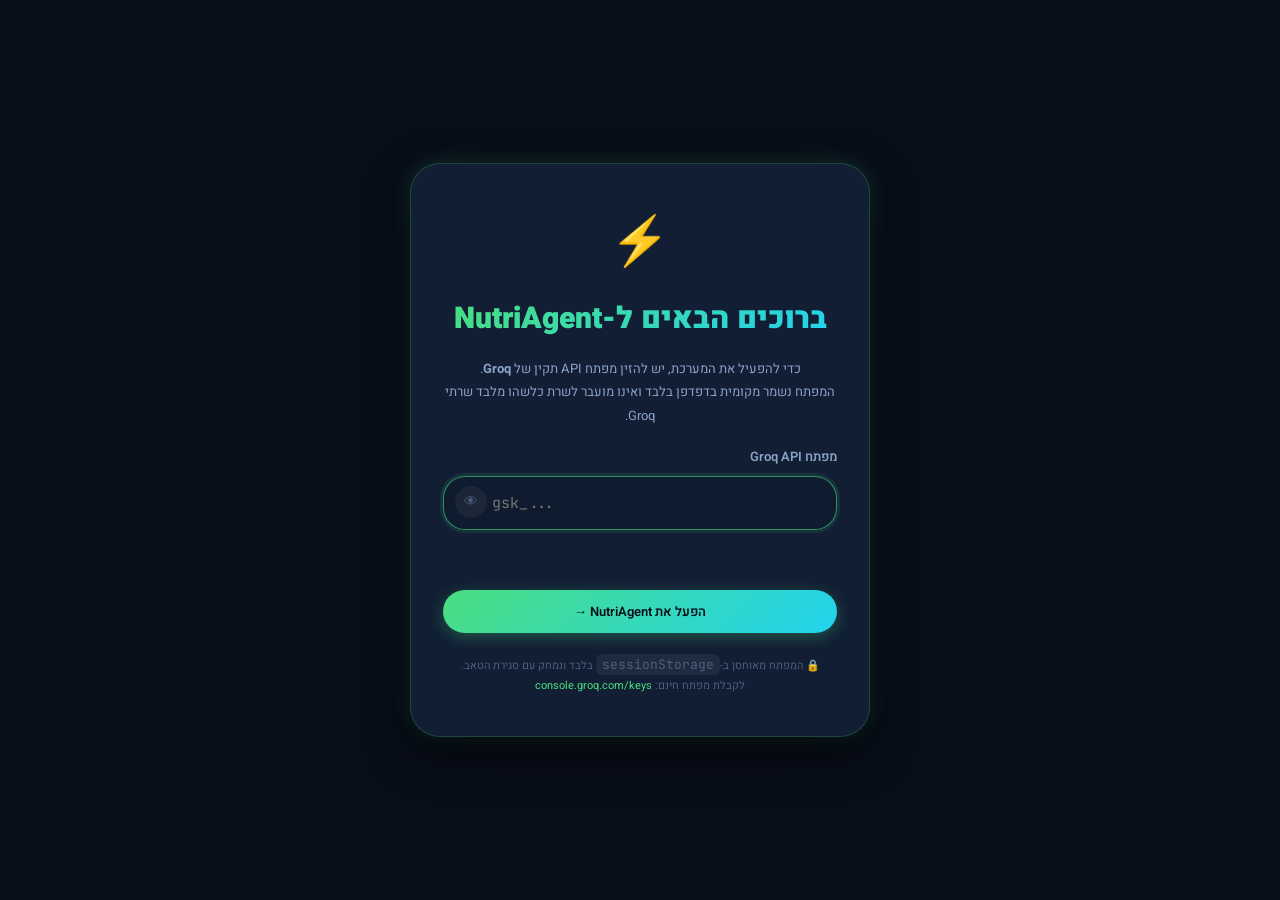
==== commit 60be2240: "Migrate LLM provider: Gemini → Groq (Llama 3.3/3.1) Provider change: - DELETE geminiclient.js, opena" ====
--- a/index-2.html
+++ b/index-2.html
@@ -98,6 +98,18 @@
           </button>
         </nav>
 
+        <!-- Model selector -->
+        <div class="topbar__model-select" title="בחר מודל Groq">
+          <label for="model-selector" class="topbar__model-label">
+            <span aria-hidden="true">⚡</span> מודל
+          </label>
+          <select id="model-selector" class="model-selector" aria-label="בחירת מודל AI">
+            <option value="llama-3.3-70b-versatile" selected>Llama 3.3 70B ⭐</option>
+            <option value="llama-3.1-8b-instant">Llama 3.1 8B ⚡</option>
+            <option value="llama-3.3-70b-specdec">Llama 3.3 70B SpDec</option>
+          </select>
+        </div>
+
         <!-- Status indicators -->
         <div class="topbar__status" aria-live="polite" aria-atomic="true">
           <div class="status-dot status-dot--online" id="api-status-dot" title="חיבור API פעיל"></div>
@@ -476,6 +488,21 @@
           <div class="compliance-badge" id="compliance-badge" aria-label="אישור עמידה בסטנדרטים" aria-hidden="true">
             <span class="compliance-badge__icon" aria-hidden="true">✅</span>
             <span class="compliance-badge__text">אומת: אפס פריטי DBSCAN-1 | עמידה מלאה באילוצים התזונתיים</span>
+          </div>
+
+          <!-- Follow-up Q&A Section — shown after plan generation -->
+          <div class="followup-chat-section" id="followup-chat-section" aria-hidden="true" aria-label="שאלות ומענה על התוכנית">
+            <div class="followup-chat-section__header">
+              <span aria-hidden="true">💬</span>
+              <span>שאלות על התוכנית</span>
+            </div>
+            <div
+              class="followup-messages"
+              id="followup-messages"
+              role="log"
+              aria-live="polite"
+              aria-relevant="additions"
+            ></div>
           </div>
 
         </div><!-- /meal-dashboard -->
@@ -554,37 +581,41 @@
               אשכולות מזון (K-Means)
             </h2>
             <div class="cluster-legend">
-              <div class="cluster-legend__item cluster-legend__item--0">
+              <div class="cluster-legend__item cluster-legend__item--0" data-cluster="0" role="button" tabindex="0" title="לחץ לצפייה בכל מזונות האשכול">
                 <div class="cluster-legend__dot"></div>
                 <div class="cluster-legend__info">
                   <strong>אשכול 0</strong>
                   <span>נפח / הידרציה / צפיפות נמוכה</span>
                   <small>עלים ירוקים, פירות טריים, מרקים</small>
                 </div>
-              </div>
-              <div class="cluster-legend__item cluster-legend__item--1">
+                <span class="cluster-legend__expand-hint" aria-hidden="true">📋</span>
+              </div>
+              <div class="cluster-legend__item cluster-legend__item--1" data-cluster="1" role="button" tabindex="0" title="לחץ לצפייה בכל מזונות האשכול">
                 <div class="cluster-legend__dot"></div>
                 <div class="cluster-legend__info">
                   <strong>אשכול 1</strong>
                   <span>חלבון רזה</span>
                   <small>חזה עוף, טונה, פילה קוד, חלבוני ביצה</small>
                 </div>
-              </div>
-              <div class="cluster-legend__item cluster-legend__item--2">
+                <span class="cluster-legend__expand-hint" aria-hidden="true">📋</span>
+              </div>
+              <div class="cluster-legend__item cluster-legend__item--2" data-cluster="2" role="button" tabindex="0" title="לחץ לצפייה בכל מזונות האשכול">
                 <div class="cluster-legend__dot"></div>
                 <div class="cluster-legend__info">
                   <strong>אשכול 2</strong>
                   <span>שומנים בריאים / אנרגיה צפופה</span>
                   <small>שמן זית, אגוזים, טחינה, אבוקדו</small>
                 </div>
-              </div>
-              <div class="cluster-legend__item cluster-legend__item--3">
+                <span class="cluster-legend__expand-hint" aria-hidden="true">📋</span>
+              </div>
+              <div class="cluster-legend__item cluster-legend__item--3" data-cluster="3" role="button" tabindex="0" title="לחץ לצפייה בכל מזונות האשכול">
                 <div class="cluster-legend__dot"></div>
                 <div class="cluster-legend__info">
                   <strong>אשכול 3</strong>
                   <span>פחמימות מורכבות</span>
                   <small>אורז מלא, קינואה, שיבולת שועל, לחם כוסמין</small>
                 </div>
+                <span class="cluster-legend__expand-hint" aria-hidden="true">📋</span>
               </div>
             </div>
           </div>
@@ -699,19 +730,19 @@
       aria-hidden="true"
     >
       <div class="api-key-card">
-        <div class="api-key-card__logo" aria-hidden="true">🌿</div>
+        <div class="api-key-card__logo" aria-hidden="true">⚡</div>
         <h1 class="api-key-card__title" id="api-key-overlay-title">ברוכים הבאים ל-NutriAgent</h1>
         <p class="api-key-card__desc">
-          כדי להפעיל את המערכת, יש להזין מפתח API תקין של Google Gemini.<br/>
-          המפתח נשמר מקומית בדפדפן בלבד ואינו מועבר לשרת כלשהו מלבד שרתי Google.
+          כדי להפעיל את המערכת, יש להזין מפתח API תקין של <strong>Groq</strong>.<br/>
+          המפתח נשמר מקומית בדפדפן בלבד ואינו מועבר לשרת כלשהו מלבד שרתי Groq.
         </p>
         <div class="api-key-card__input-group">
-          <label for="api-key-input" class="api-key-card__label">מפתח Google Gemini API</label>
+          <label for="api-key-input" class="api-key-card__label">מפתח Groq API</label>
           <input
             type="password"
             id="api-key-input"
             class="api-key-card__input"
-            placeholder="AIza..."
+            placeholder="gsk_..."
             autocomplete="off"
             spellcheck="false"
             dir="ltr"
@@ -724,7 +755,8 @@
           הפעל את NutriAgent →
         </button>
         <p class="api-key-card__note">
-          🔒 המפתח מאוחסן ב-<code>localStorage</code> בלבד. לאבטחה מרבית, השתמש במפתח ייעודי עם הגבלת שימוש.
+          🔒 המפתח מאוחסן ב-<code>sessionStorage</code> בלבד ונמחק עם סגירת הטאב.<br/>
+          לקבלת מפתח חינם: <a href="https://console.groq.com/keys" target="_blank" rel="noopener" style="color:var(--color-accent-primary)">console.groq.com/keys</a>
         </p>
       </div>
     </div>
@@ -736,7 +768,7 @@
        All modules use ES6 patterns; deferred to after DOM parse
   ================================================================ -->
   <script src="nutrilogger.js"></script>
-  <script src="geminiclient.js" defer></script>
+  <script src="groqclient.js" defer></script>
   <script src="chatbot.js" defer></script>
   <script src="chatbot-ui.js" defer></script>
 
--- a/style.css
+++ b/style.css
@@ -370,6 +370,60 @@
 
 
 /* ================================================================
+   06b. MODEL SELECTOR (topbar)
+================================================================ */
+.topbar__model-select {
+  display: flex;
+  align-items: center;
+  gap: var(--space-2);
+  flex-shrink: 0;
+}
+
+.topbar__model-label {
+  font-size: var(--text-xs);
+  color: var(--color-text-muted);
+  font-weight: 500;
+  white-space: nowrap;
+  cursor: default;
+}
+
+.model-selector {
+  background: rgba(255,255,255,0.04);
+  border: 1px solid var(--color-border);
+  border-radius: var(--radius-md);
+  color: var(--color-text-secondary);
+  font-family: var(--font-primary);
+  font-size: var(--text-xs);
+  font-weight: 500;
+  padding: 4px 8px;
+  cursor: pointer;
+  outline: none;
+  appearance: none;
+  -webkit-appearance: none;
+  background-image: url("data:image/svg+xml,%3Csvg xmlns='http://www.w3.org/2000/svg' width='10' height='6' fill='none'%3E%3Cpath d='M1 1l4 4 4-4' stroke='%234a6080' stroke-width='1.5' stroke-linecap='round' stroke-linejoin='round'/%3E%3C/svg%3E");
+  background-repeat: no-repeat;
+  background-position: left 8px center;
+  padding-left: 22px;
+  transition: border-color var(--transition-fast), background-color var(--transition-fast);
+}
+
+.model-selector:hover {
+  border-color: rgba(255,255,255,0.15);
+  background-color: rgba(255,255,255,0.07);
+  color: var(--color-text-primary);
+}
+
+.model-selector:focus {
+  border-color: var(--color-border-focus);
+  box-shadow: 0 0 0 2px rgba(74,222,128,0.15);
+}
+
+.model-selector option {
+  background: #0d1525;
+  color: var(--color-text-primary);
+}
+
+/* ================================================================
    07. MODE TOGGLE
 ================================================================ */
 .topbar__mode-toggle {
@@ -712,10 +766,25 @@
   border-radius: var(--radius-md);
   border: 1px solid var(--color-border);
   transition: all var(--transition-normal);
+  cursor: pointer;
 }
 
 .cluster-legend__item:hover {
-  background: rgba(255,255,255,0.03);
+  background: rgba(255,255,255,0.05);
+  border-color: rgba(255,255,255,0.15);
+  transform: translateX(-2px);
+}
+
+.cluster-legend__expand-hint {
+  margin-right: auto;
+  font-size: 11px;
+  opacity: 0.4;
+  transition: opacity var(--transition-fast);
+  flex-shrink: 0;
+}
+
+.cluster-legend__item:hover .cluster-legend__expand-hint {
+  opacity: 0.8;
 }
 
 .cluster-legend__dot {
@@ -1615,6 +1684,46 @@
 
 
 /* ================================================================
+   22b. FOLLOW-UP CHAT SECTION (inside meal dashboard)
+================================================================ */
+.followup-chat-section {
+  display: none;
+  flex-direction: column;
+  gap: var(--space-3);
+  border-top: 1px solid rgba(74,222,128,0.15);
+  padding-top: var(--space-4);
+  margin-top: var(--space-2);
+}
+
+.followup-chat-section[aria-hidden="false"],
+.followup-chat-section.visible {
+  display: flex;
+}
+
+.followup-chat-section__header {
+  display: flex;
+  align-items: center;
+  gap: var(--space-2);
+  font-size: var(--text-sm);
+  font-weight: 600;
+  color: var(--color-accent-primary);
+}
+
+.followup-messages {
+  display: flex;
+  flex-direction: column;
+  gap: var(--space-3);
+  max-height: 420px;
+  overflow-y: auto;
+  padding-right: var(--space-1);
+  scroll-behavior: smooth;
+}
+
+.followup-messages .message {
+  animation: fadeInUp 0.25s ease both;
+}
+
+/* ================================================================
    23. SWAP HISTORY
 ================================================================ */
 .swap-history-list {
